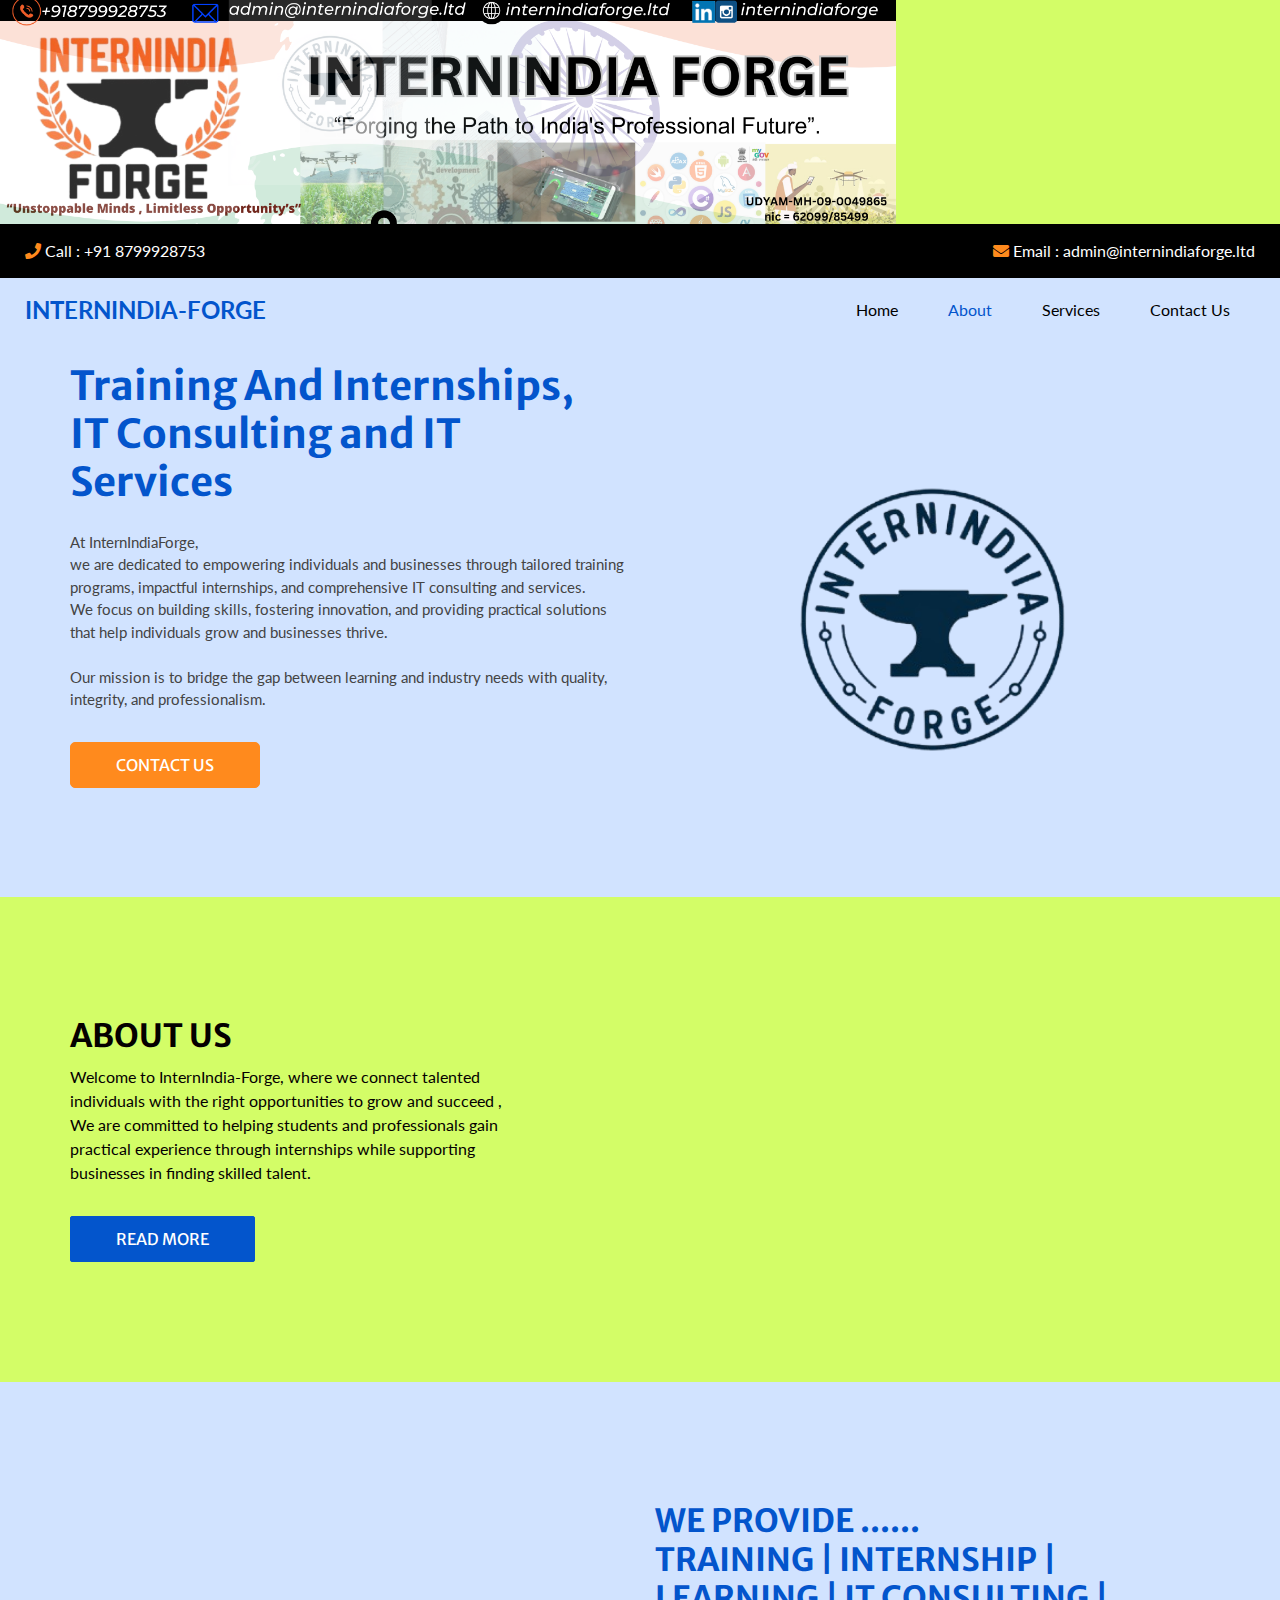
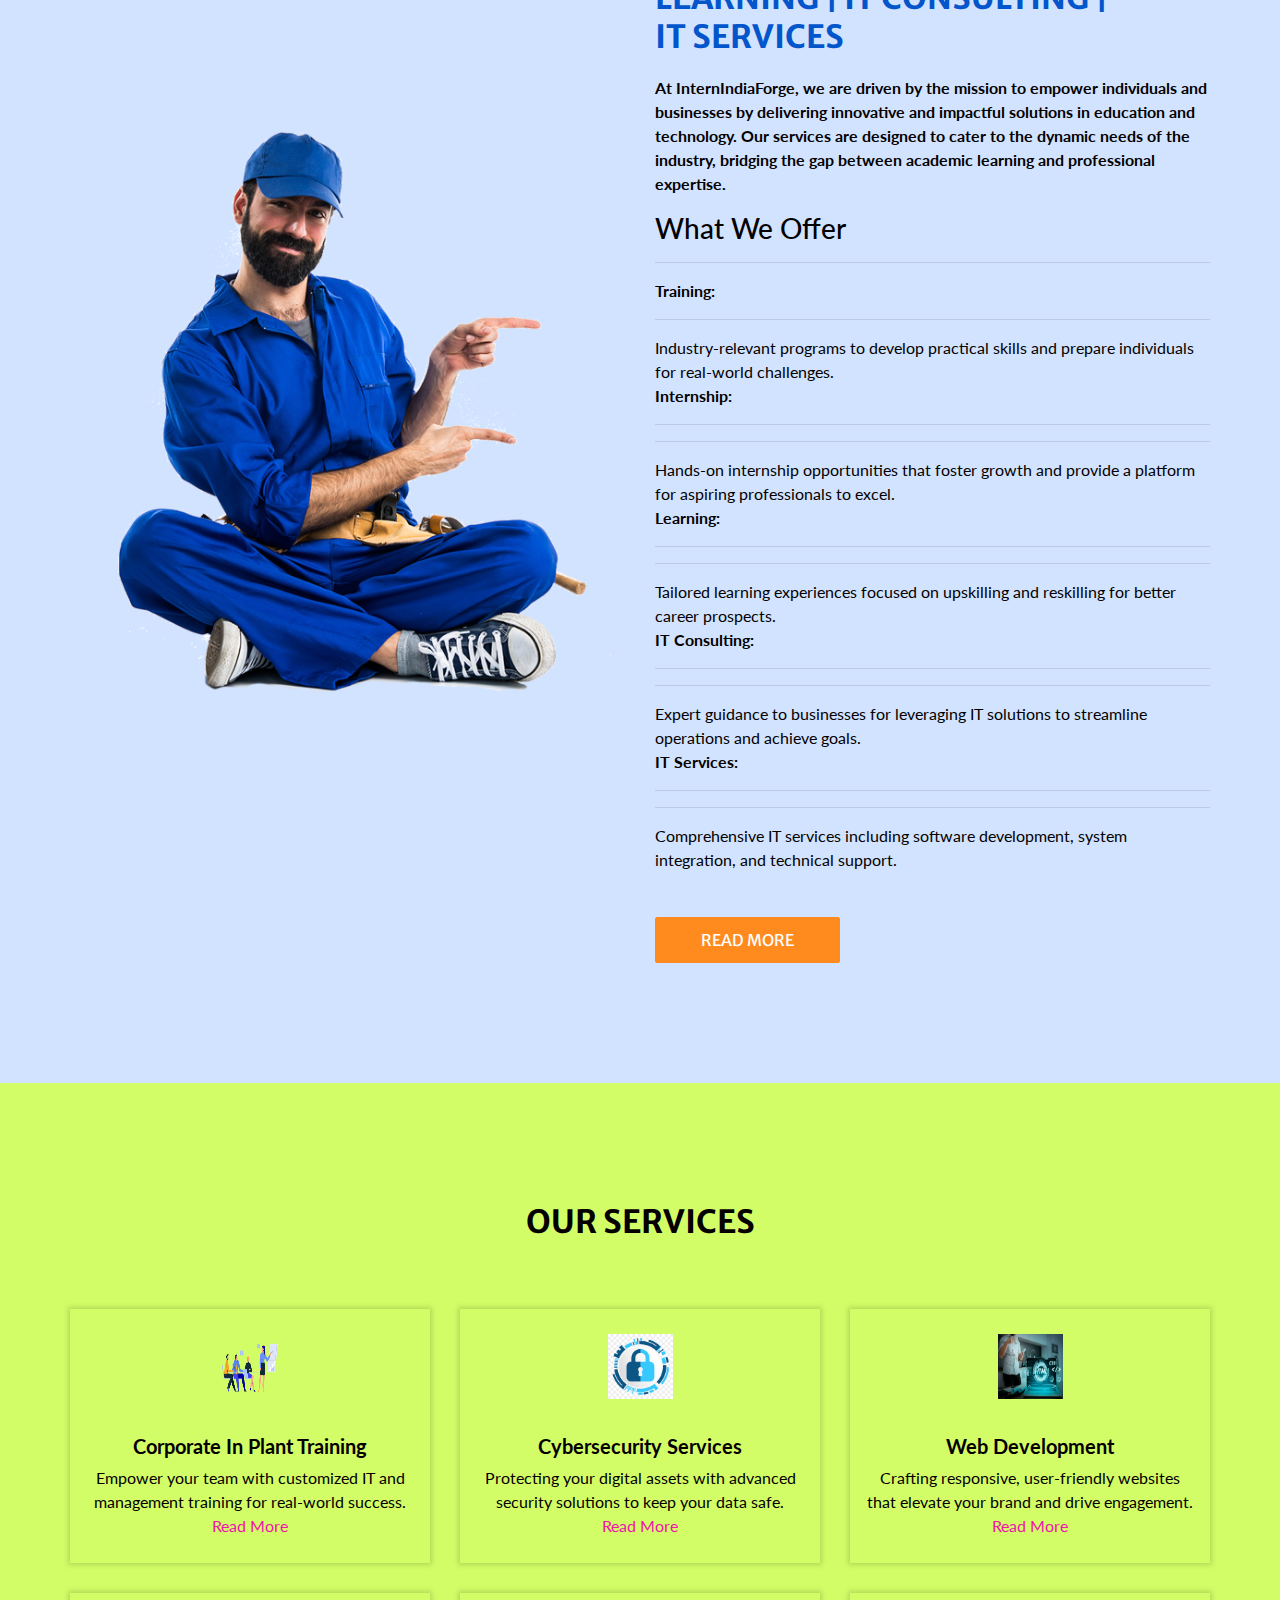
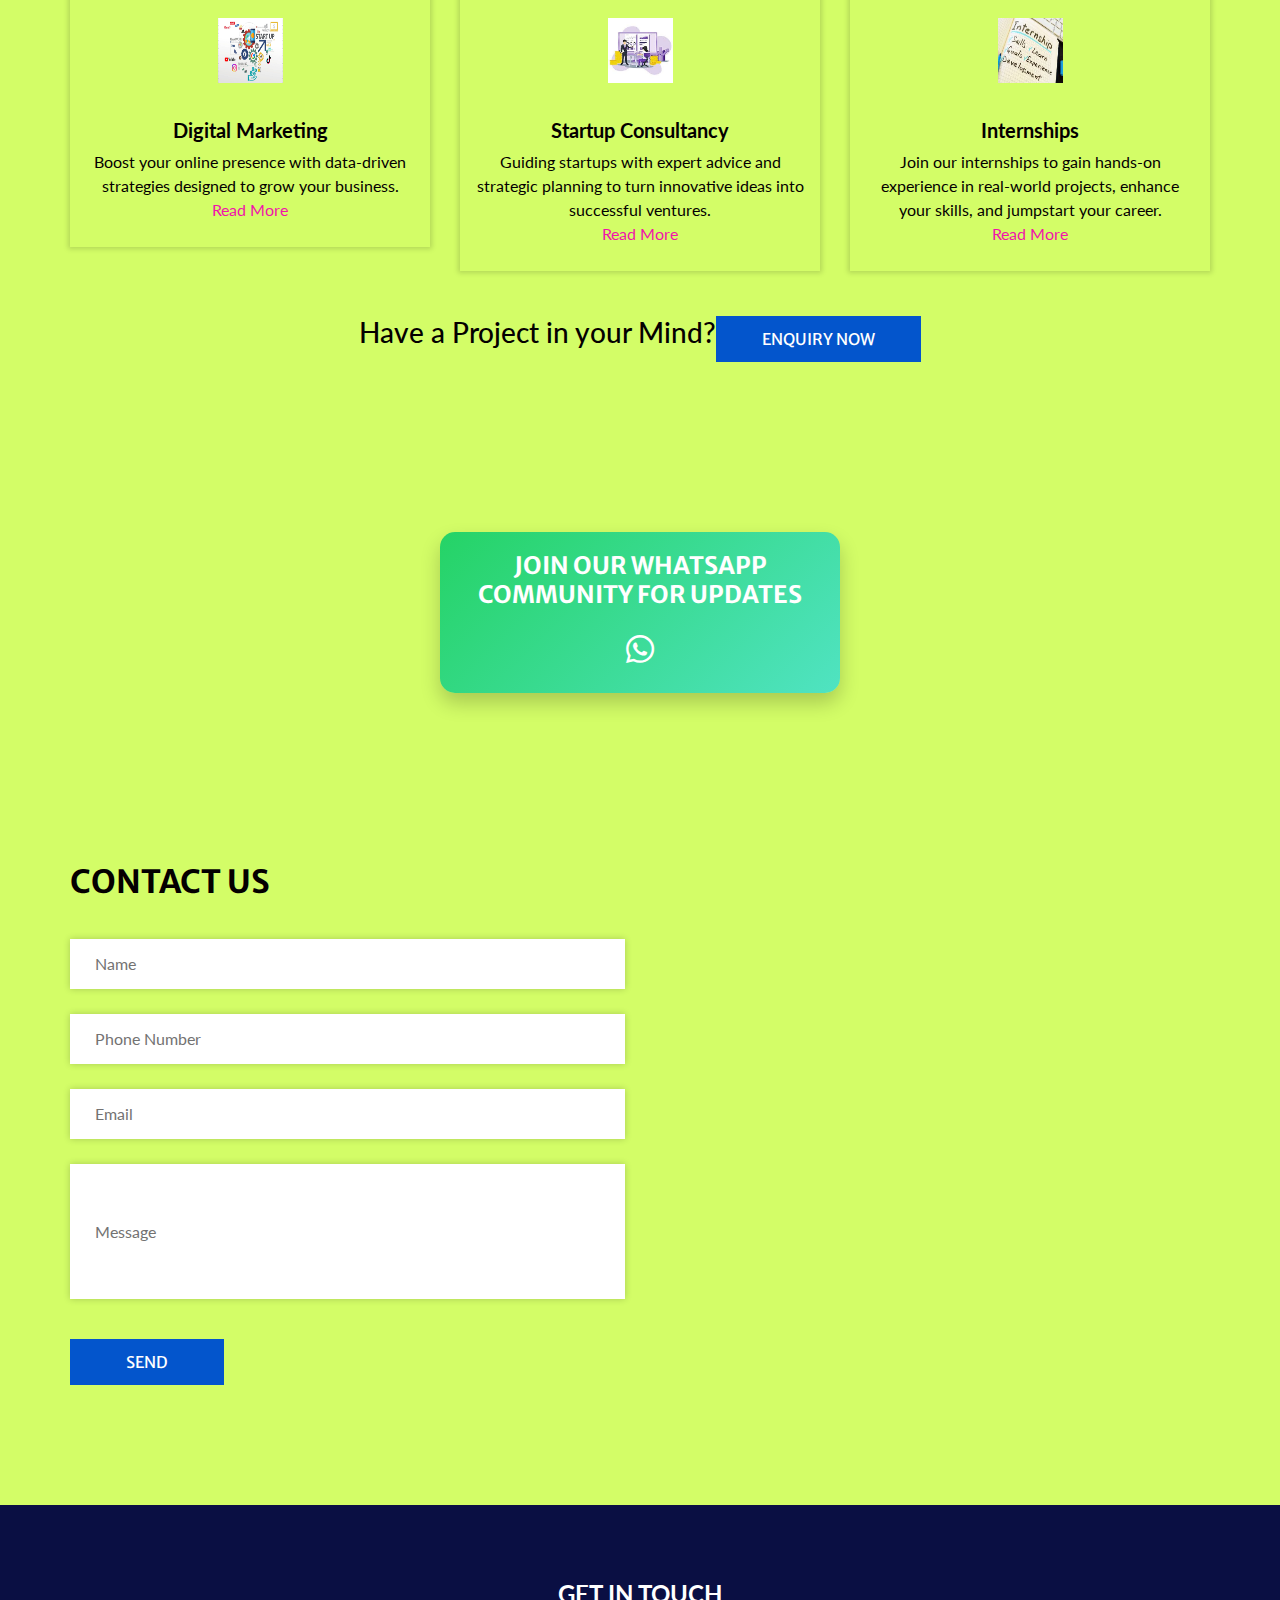
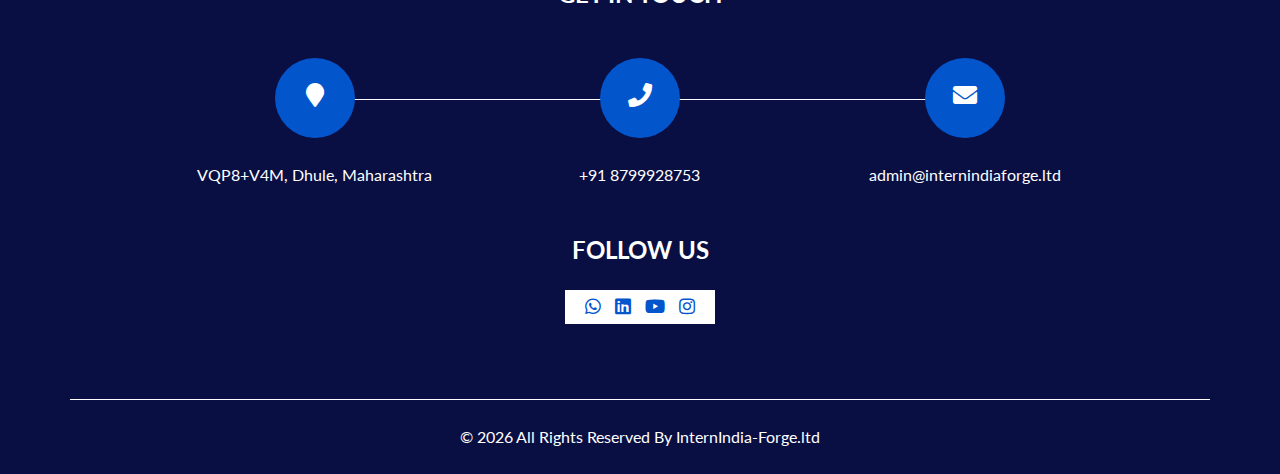
==== index.html @ 21ebb1fc "Update index.html" ====
<!DOCTYPE html>
<html>

<head>
  <!-- Basic -->
  <meta charset="utf-8" />
  <meta http-equiv="X-UA-Compatible" content="IE=edge" />
  <!-- Mobile Metas -->
  <meta name="viewport" content="width=device-width, initial-scale=1, shrink-to-fit=no" />
  <!-- Site Metas -->
  <meta name="keywords" content="" />
  <meta name="description" content="" />
  <meta name="author" content="" />

  <title>InternIndia-Forge</title>
  <link rel="stylesheet" href="https://cdnjs.cloudflare.com/ajax/libs/font-awesome/5.15.4/css/all.min.css">
  <link rel="stylesheet" href="https://cdnjs.cloudflare.com/ajax/libs/font-awesome/5.15.4/css/all.min.css">

  <!-- slider stylesheet -->
  <link rel="stylesheet" type="text/css" href="https://cdnjs.cloudflare.com/ajax/libs/OwlCarousel2/2.3.4/assets/owl.carousel.min.css" />
  <!-- bootstrap core css -->
  <link rel="stylesheet" type="text/css" href="bootstrap.css" />
  <!-- font awesome style -->
  <link rel="stylesheet" type="text/css" href="font-awesome.min.css" />
  <!-- Replace with your logo -->
  <link rel="icon" href=" ./favicon.png" type="image/png"> 

  <link rel="icon" href=" ./favicon.jpg" type="image/x-icon">

  <!-- Custom styles for this template -->
  <link href="style.css" rel="stylesheet" />
  <!-- responsive style -->
  <link href="responsive.css" rel="stylesheet" />

</head>

<style>
  .logo {
    max-width: 70%; /* Allow the logo to scale based on container width */
    height: auto;    /* Maintain aspect ratio */
  }
</style>


<img src="flogo.png" alt="InternIndia Forge Logo" class="logo">

<body>
  <div class="hero_area">
       <!-- header section strats -->
       <header class="header_section">
        <div class="header_top">
          <div class="container-fluid">
            <div class="contact_nav">
              <a href="">
                <i class="fas fa-phone" aria-hidden="true"></i>
                <span>
                  Call : +91 8799928753
                </span>
              </a>
              <a href="">
                <i class="fas fa-envelope" aria-hidden="true"></i>
                <span>
                  Email :  admin@internindiaforge.ltd
                </span>
              </a>
            </div>
          </div>
        </div>
        <div class="header_bottom">
          <div class="container-fluid">
            <nav class="navbar navbar-expand-lg custom_nav-container ">
              <a class="navbar-brand" href="index.html">
                <span>
                  InternIndia-Forge
                </span>
              </a>
  
              <button class="navbar-toggler" type="button" data-toggle="collapse" data-target="#navbarSupportedContent" aria-controls="navbarSupportedContent" aria-expanded="false" aria-label="Toggle navigation">
                <span class=""> </span>
              </button>
  
              <div class="collapse navbar-collapse" id="navbarSupportedContent">
                <ul class="navbar-nav ">
                  <li class="nav-item ">
                    <a class="nav-link" href="index.html">Home <span class="sr-only">(current)</span></a>
                  </li>
                  <li class="nav-item active">
                    <a class="nav-link" href="about.html"> About</a>
                  </li>
                  <li class="nav-item">
                    <a class="nav-link" href="service.html">Services</a>
                  </li>
                  <li class="nav-item">
                    <a class="nav-link" href="contact.html">Contact Us</a>
                  </li>
                </ul>
              </div>
            </nav>
          </div>
        </div>
      </header>
      <!-- end header section -->
    <!-- slider section -->
    <section class="slider_section ">
      <div class="container ">
        <div class="row">
          <div class="col-md-6 ">
            <div class="detail-box">
              <h1>
                Training And Internships,<br> IT Consulting and IT Services
              </h1>
              <p>
At InternIndiaForge,<br> we are dedicated to empowering individuals and businesses through tailored training programs, impactful internships, and comprehensive IT consulting and services.<br> We focus on building skills, fostering innovation, and providing practical solutions that help individuals grow and businesses thrive.<br><br> Our mission is to bridge the gap between learning and industry needs with quality, integrity, and professionalism.
              </p>
              <a href="">
                Contact Us
              </a>
            </div>
          </div>
          <div class="col-md-6">
            <div class="img-box">
              <img src="slider-img.png" alt="">
            </div>
          </div>
        </div>
      </div>
    </section>
    <!-- end slider section -->
  </div>


  <!-- about section -->

  <section class="about_section layout_padding">
    <div class="container">
      <div class="row">
        <div class="col-lg-5 col-md-6">
          <div class="detail-box">
            <h2>
              About us
            </h2>
            <p>
              Welcome to InternIndia-Forge, where we connect talented individuals with the right opportunities to grow and succeed , We are committed to helping students and professionals gain practical experience through internships while supporting businesses in finding skilled talent.

            </p>
            <a href="">
              Read More
            </a>
          </div>
        </div>
        <div class="col-lg-7 col-md-6">
          <div class="img-box">
            <img src=" ./about-img.jpg" alt="">
          </div>
        </div>
      </div>
    </div>
  </section>

  <!-- end about section -->


  <!-- professional section -->

  <section class="professional_section layout_padding">
    <div class="container">
      <div class="row">
        <div class="col-md-6">
          <div class="img-box">
            <img src=" ./professional-img.png" alt="">
          </div>
        </div>
        <div class="col-md-6 ">
          <div class="detail-box">
            <h2>
              We Provide ......<br>
              Training | Internship |<br> Learning | IT Consulting |<br> IT Services

            </h2>
            <p>
              <strong>At InternIndiaForge, we are driven by the mission to empower individuals and businesses by delivering innovative and impactful solutions in education and technology. Our services are designed to cater to the dynamic needs of the industry, bridging the gap between academic learning and professional expertise.</strong>

              <h3>What We Offer</h3><hr>
 <strong>Training:<br><hr></strong>
Industry-relevant programs to develop practical skills and prepare individuals for real-world challenges.

<strong><br>Internship:<br><hr></strong>
<hr>Hands-on internship opportunities that foster growth and provide a platform for aspiring professionals to excel.

<strong><br>Learning:<br><hr></strong>
<hr>Tailored learning experiences focused on upskilling and reskilling for better career prospects.

<strong><br>IT Consulting:<br><hr></strong>
<hr>Expert guidance to businesses for leveraging IT solutions to streamline operations and achieve goals.

<strong><br>IT Services:<br><hr></strong>
<hr>Comprehensive IT services including software development, system integration, and technical support.
            </p>
            <a href="">
              Read More
            </a>
          </div>
        </div>
      </div>
    </div>
  </section>

  <!-- end professional section -->

















  <!-- service section -->
  <section class="service_section layout_padding">
    <div class="container">
      <div class="heading_container heading_center">
        <h2> Our Services </h2>
      </div>
      <div class="row">
        <div class="col-sm-6 col-md-4 mx-auto">
          <div class="box">
            <div class="img-box" style="text-align: center; margin-bottom: 20px;">
              <img src=" ./corporate_training.png" alt="Corporate Training" style="width: 150px; height: 150px;" />
            </div>
            <div class="detail-box">
              <h5> Corporate In Plant Training </h5>
              <p>
                Empower your team with customized IT and management training for real-world success.
              </p>
              <a href="intern.html">
                Read More
              </a>
            </div>
          </div>
        </div>
        <div class="col-sm-6 col-md-4 mx-auto">
          <div class="box">
            <div class="img-box" style="text-align: center; margin-bottom: 20px;">
              <img src=" ./cybersecurity.png" alt="Cybersecurity Services" style="width: 150px; height: 150px;" />
            </div>
            <div class="detail-box">
              <h5> Cybersecurity Services </h5>
              <p>
                Protecting your digital assets with advanced security solutions to keep your data safe.
              </p>
              <a href="comingsoon.html">
                Read More
              </a>
            </div>
          </div>
        </div>
        <div class="col-sm-6 col-md-4 mx-auto">
          <div class="box">
            <div class="img-box" style="text-align: center; margin-bottom: 20px;">
              <img src=" ./web_development.png" alt="Web Development" style="width: 150px; height: 150px;" />
            </div>
            <div class="detail-box">
              <h5> Web Development </h5>
              <p>
                Crafting responsive, user-friendly websites that elevate your brand and drive engagement.
              </p>
              <a href="comingsoon.html">
                Read More
              </a>
            </div>
          </div>
        </div>
        <div class="col-sm-6 col-md-4 mx-auto">
          <div class="box">
            <div class="img-box" style="text-align: center; margin-bottom: 20px;">
              <img src=" ./digital_marketing.png" alt="Digital Marketing" style="width: 150px; height: 150px;" />
            </div>
            <div class="detail-box">
              <h5> Digital Marketing </h5>
              <p>
                Boost your online presence with data-driven strategies designed to grow your business.
              </p>
              <a href="comingsoon.html">
                Read More
              </a>
            </div>
          </div>
        </div>
        <div class="col-sm-6 col-md-4 mx-auto">
          <div class="box">
            <div class="img-box" style="text-align: center; margin-bottom: 20px;">
              <img src=" ./startup_consultancy.png" alt="Startup Consultancy" style="width: 150px; height: 150px;" />
            </div>
            <div class="detail-box">
              <h5> Startup Consultancy </h5>
              <p>
                Guiding startups with expert advice and strategic planning to turn innovative ideas into successful ventures.
              </p>
              <a href="comingsoon.html">
                Read More
              </a>
            </div>
          </div>
        </div>
        <div class="col-sm-6 col-md-4 mx-auto">
          <div class="box">
            <div class="img-box" style="text-align: center; margin-bottom: 20px;">
              <img src=" ./internships.png" alt="Internships" style="width: 150px; height: 150px;" />
            </div>
            <div class="detail-box">
              <h5> Internships </h5>
              <p>
                Join our internships to gain hands-on experience in real-world projects, enhance your skills, and jumpstart your career.
              </p>
              <a href="intern.html">
                Read More
              </a>
            </div>
          </div>
        </div>
      </div>
      <div class="btn-box">
        <h3>Have a Project in your Mind?</h3>
        <a href="comingsoon.html">
          Enquiry Now
        </a>
      </div>
    </div>
  </section>
   <!-- service section ended section -->

  <!-- end service section -->



  
<!-- Card of social media-->
<div class="invitation-card" onclick="openSocialMedia()">
  <h2>Join Our WhatsApp Community for Updates</h2>
  <div class="icon-box">
    <a href="https://chat.whatsapp.com/C1Ke0ecTBGuGyPMEVqVf0K" target="_blank">
      <i class="fab fa-whatsapp"></i>
    </a>
  </div>
</div>

<!-- FontAwesome Icons -->
<link
  href="https://cdnjs.cloudflare.com/ajax/libs/font-awesome/5.15.4/css/all.min.css"
  rel="stylesheet"
/>

<!-- Bootstrap JS Bundle -->
<script src="https://cdn.jsdelivr.net/npm/bootstrap@5.3.0-alpha3/dist/js/bootstrap.bundle.min.js"></script>

<script>
  function openSocialMedia() {
    window.open('https://chat.whatsapp.com/C1Ke0ecTBGuGyPMEVqVf0K', '_blank');
  }
</script>



<!-- Card of social media ended--> 
  <!-- client section 

  <section class="client_section ">
    <div class="container">
      <div class="heading_container heading_center">
        <h2>
          What Our Clients Say
        </h2>
      </div>
      <div class="carousel-wrap layout_padding2-top ">
        <div class="owl-carousel">
          <div class="item">
            <div class="box">
              <div class="client_id">
                <div class="img-box">
                  <img src=" ./client-1.jpg" alt="">
                </div>
                <div class="client_detail">
                  <div class="client_info">
                    <h6>
                      Jorch morik
                    </h6>
                    <i class="fa fa-star" aria-hidden="true"></i>
                    <i class="fa fa-star" aria-hidden="true"></i>
                    <i class="fa fa-star" aria-hidden="true"></i>
                    <i class="fa fa-star" aria-hidden="true"></i>
                    <i class="fa fa-star" aria-hidden="true"></i>
                  </div>
                  <i class="fa fa-quote-left" aria-hidden="true"></i>
                </div>
              </div>
              <div class="client_text">
                <p>
                  chunks as necessary, making this the first true generator on the Internet. It uses a dictionary of over 200 Latin words, combined with a handful of model sentence structures, to generate Lorem Ipsum
                </p>
              </div>
            </div>
          </div>
          <div class="item">
            <div class="box">
              <div class="client_id">
                <div class="img-box">
                  <img src=" ./client-2.jpg" alt="">
                </div>
                <div class="client_detail">
                  <div class="client_info">
                    <h6>
                      Jorch morik
                    </h6>
                    <i class="fa fa-star" aria-hidden="true"></i>
                    <i class="fa fa-star" aria-hidden="true"></i>
                    <i class="fa fa-star" aria-hidden="true"></i>
                    <i class="fa fa-star" aria-hidden="true"></i>
                    <i class="fa fa-star" aria-hidden="true"></i>
                  </div>
                  <i class="fa fa-quote-left" aria-hidden="true"></i>
                </div>
              </div>
              <div class="client_text">
                <p>
                  chunks as necessary, making this the first true generator on the Internet. It uses a dictionary of over 200 Latin words, combined with a handful of model sentence structures, to generate Lorem Ipsum
                </p>
              </div>
            </div>
          </div>
          <div class="item">
            <div class="box">
              <div class="client_id">
                <div class="img-box">
                  <img src=" ./client-1.jpg" alt="">
                </div>
                <div class="client_detail">
                  <div class="client_info">
                    <h6>
                      Jorch morik
                    </h6>
                    <i class="fa fa-star" aria-hidden="true"></i>
                    <i class="fa fa-star" aria-hidden="true"></i>
                    <i class="fa fa-star" aria-hidden="true"></i>
                    <i class="fa fa-star" aria-hidden="true"></i>
                    <i class="fa fa-star" aria-hidden="true"></i>
                  </div>
                  <i class="fa fa-quote-left" aria-hidden="true"></i>
                </div>
              </div>
              <div class="client_text">
                <p>
                  chunks as necessary, making this the first true generator on the Internet. It uses a dictionary of over 200 Latin words, combined with a handful of model sentence structures, to generate Lorem Ipsum
                </p>
              </div>
            </div>
          </div>
          <div class="item">
            <div class="box">
              <div class="client_id">
                <div class="img-box">
                  <img src=" ./client-2.jpg" alt="">
                </div>
                <div class="client_detail">
                  <div class="client_info">
                    <h6>
                      Jorch morik
                    </h6>
                    <i class="fa fa-star" aria-hidden="true"></i>
                    <i class="fa fa-star" aria-hidden="true"></i>
                    <i class="fa fa-star" aria-hidden="true"></i>
                    <i class="fa fa-star" aria-hidden="true"></i>
                    <i class="fa fa-star" aria-hidden="true"></i>
                  </div>
                  <i class="fa fa-quote-left" aria-hidden="true"></i>
                </div>
              </div>
              <div class="client_text">
                <p>
                  chunks as necessary, making this the first true generator on the Internet. It uses a dictionary of over 200 Latin words, combined with a handful of model sentence structures, to generate Lorem Ipsum
                </p>
              </div>
            </div>
          </div>
        </div>
      </div>
    </div>
  </section>

   end client section -->

  <!-- contact section -->

  <section class="contact_section layout_padding">
    <div class="container">
      <div class="heading_container">
        <h2>
          Contact Us
        </h2>
      </div>
      <div class="row">
        <div class="col-md-6">
          <form action="">
            <div>
              <input type="text" placeholder="Name" />
            </div>
            <div>
              <input type="text" placeholder="Phone Number" />
            </div>
            <div>
              <input type="email" placeholder="Email" />
            </div>
            <div>
              <input type="text" class="message-box" placeholder="Message" />
            </div>
            <div class="d-flex ">
              <button>
                SEND
              </button>
            </div>
          </form>
        </div>
        <div class="col-md-6">
          <div class="map_container">
            <div class="map">
              <div id="googleMap" style="width:100%;height:100%;"></div>
            </div>
          </div>
        </div>
      </div>
    </div>
  </section>

  <!-- end contact section -->




 <!-- info section -->
 <section class="info_section ">
  <div class="container">
    <h4>
      Get In Touch
    </h4>
    <div class="row">
      <div class="col-lg-10 mx-auto">
        <div class="info_items">
          <div class="row">
            <div class="col-md-4">
              <a href="">
                <div class="item ">
                  <div class="img-box ">
                    <i class="fas fa-map-marker" aria-hidden="true"></i>
                  </div>
                  <p>
                    VQP8+V4M, Dhule, Maharashtra
                  </p>
                </div>
              </a>
            </div>
            <div class="col-md-4">
              <a href="">
                <div class="item ">
                  <div class="img-box ">
                    <i class="fas fa-phone" aria-hidden="true"></i>
                  </div>
                  <p>
                    +91 8799928753
                  </p>
                </div>
              </a>
            </div>
            <div class="col-md-4">
              <a href="">
                <div class="item ">
                  <div class="img-box">
                    <i class="fas fa-envelope" aria-hidden="true"></i>
                  </div>
                  <p>
                    admin@internindiaforge.ltd
                  </p>
                </div>
              </a>
            </div>
          </div>
        </div>
      </div>
    </div>
  </div>
  <div class="social-box">
    <h4>
      Follow Us
    </h4>
    <div class="box">
      <a href=" https://chat.whatsapp.com/C1Ke0ecTBGuGyPMEVqVf0K ">
        <i class="fab fa-whatsapp" aria-hidden="false"></i>
      </a>
      <a href="https://www.linkedin.com/company/106078649/">
        <i class="fab fa-linkedin" aria-hidden="true"></i>
      </a>
      <a href="www.youtube.com/@InternIndiaForge">
        <i class="fab fa-youtube" aria-hidden="true"></i>
      </a>
      <a href="https://www.instagram.com/internindiaforge/">
        <i class="fab fa-instagram" aria-hidden="true"></i>
      </a>
    </div>
  </div>
</section>



<!-- end info_section -->

<!-- footer section -->
<footer class="footer_section">
  <div class="container">
    <p>
      &copy; <span id="displayDateYear"></span> All Rights Reserved By
      <a href="https://html.design/">InternIndia-Forge.ltd</a>
    </p>
  </div>
</footer>
<!-- footer section -->

<script src="jquery-3.4.1.min.js"></script>
<script src="bootstrap.js"></script>
<script src="https://cdnjs.cloudflare.com/ajax/libs/OwlCarousel2/2.3.4/owl.carousel.min.js">
</script>
<script src="custom.js"></script>
<!-- Google Map -->
<script src="https://maps.googleapis.com/maps/api/js?key=AIzaSyCh39n5U-4IoWpsVGUHWdqB6puEkhRLdmI&callback=myMap"></script>
<!-- End Google Map -->


</body>

</html>
---- style.css ----
@import url("https://fonts.googleapis.com/css2?family=Lato:wght@400;700&family=Merriweather+Sans:wght@400;700&display=swap");
body {
  font-family: 'Lato', sans-serif;
  color: #040000;
}

.layout_padding {
  padding-top: 120px;
  padding-bottom: 120px;
}

.layout_padding2 {
  padding: 45px 0;
}

.layout_padding2-top {
  padding-top: 45px;
}

.layout_padding2-bottom {
  padding-bottom: 45px;
}

.layout_padding-top {
  padding-top: 120px;
}

.layout_padding-bottom {
  padding-bottom: 120px;
}

.heading_container {
  display: -webkit-box;
  display: -ms-flexbox;
  display: flex;
  -webkit-box-orient: vertical;
  -webkit-box-direction: normal;
      -ms-flex-direction: column;
          flex-direction: column;
  -webkit-box-align: start;
      -ms-flex-align: start;
          align-items: flex-start;
}

.heading_container h2 {
  font-weight: bold;
  display: -webkit-box;
  display: -ms-flexbox;
  display: flex;
  -webkit-box-align: center;
      -ms-flex-align: center;
          align-items: center;
  text-transform: uppercase;
  font-family: 'Merriweather Sans', sans-serif;
}

.heading_container p {
  margin-bottom: 0;
}

.heading_container.heading_center {
  -webkit-box-align: center;
      -ms-flex-align: center;
          align-items: center;
  text-align: center;
}

h1,
h2 {
  font-family: 'Merriweather Sans', sans-serif;
}

a,
a:hover,
a:focus {
  text-decoration: none;
}

/*header section*/
.hero_area {
  position: relative;
  background-color: #d1e3ff;
}

.header_section .container-fluid {
  padding-right: 25px;
  padding-left: 25px;
}

.header_section .header_top {
  padding: 15px 0;
  background-color: #000000;
}

.header_section .header_top .contact_nav {
  display: -webkit-box;
  display: -ms-flexbox;
  display: flex;
  -webkit-box-pack: justify;
      -ms-flex-pack: justify;
          justify-content: space-between;
}

.header_section .header_top .contact_nav a {
  color: #ffffff;
}

.header_section .header_top .contact_nav a i {
  color: #ff8a1d;
}

.header_section .header_bottom {
  padding: 10px 0;
}

.navbar-brand {
  padding: 0;
  margin: 0;
  color: #000000;
  font-weight: bold;
  font-size: 24px;
  font-weight: bold;
}

.navbar-brand span {
  color: #0355cc;
  text-transform: uppercase;
}

.custom_nav-container {
  padding: 0;
}

.custom_nav-container .navbar-nav {
  margin-left: auto;
}

.custom_nav-container .navbar-nav .nav-item .nav-link {
  padding: 10px 25px;
  color: #000000;
  text-align: center;
}

.custom_nav-container .navbar-nav .nav-item:hover .nav-link, .custom_nav-container .navbar-nav .nav-item.active .nav-link {
  color: #0355cc;
}

.custom_nav-container .form-inline .nav_search-btn {
  width: 35px;
  height: 35px;
  padding: 0;
  border: none;
  color: #000000;
}

.custom_nav-container .form-inline .nav_search-btn:hover {
  color: #0355cc;
}

.custom_nav-container .navbar-toggler {
  outline: none;
}

.custom_nav-container .navbar-toggler {
  padding: 0;
  width: 37px;
  height: 42px;
  -webkit-transition: all .3s;
  transition: all .3s;
}

.custom_nav-container .navbar-toggler span {
  display: block;
  width: 35px;
  height: 4px;
  background-color: #000000;
  margin: 7px 0;
  -webkit-transition: all 0.3s;
  transition: all 0.3s;
  position: relative;
  border-radius: 5px;
  -webkit-transition: all .3s;
  transition: all .3s;
}

.custom_nav-container .navbar-toggler span::before, .custom_nav-container .navbar-toggler span::after {
  content: "";
  position: absolute;
  left: 0;
  height: 100%;
  width: 100%;
  background-color: #000000;
  top: -10px;
  border-radius: 5px;
  -webkit-transition: all .3s;
  transition: all .3s;
}

.custom_nav-container .navbar-toggler span::after {
  top: 10px;
}

.custom_nav-container .navbar-toggler[aria-expanded="true"] {
  -webkit-transform: rotate(360deg);
          transform: rotate(360deg);
}

.custom_nav-container .navbar-toggler[aria-expanded="true"] span {
  -webkit-transform: rotate(45deg);
          transform: rotate(45deg);
}

.custom_nav-container .navbar-toggler[aria-expanded="true"] span::before, .custom_nav-container .navbar-toggler[aria-expanded="true"] span::after {
  -webkit-transform: rotate(90deg);
          transform: rotate(90deg);
  top: 0;
}

.custom_nav-container .navbar-toggler[aria-expanded="true"] .s-1 {
  -webkit-transform: rotate(45deg);
          transform: rotate(45deg);
  margin: 0;
  margin-bottom: -4px;
}

.custom_nav-container .navbar-toggler[aria-expanded="true"] .s-2 {
  display: none;
}

.custom_nav-container .navbar-toggler[aria-expanded="true"] .s-3 {
  -webkit-transform: rotate(-45deg);
          transform: rotate(-45deg);
  margin: 0;
  margin-top: -4px;
}

.custom_nav-container .navbar-toggler[aria-expanded="false"] .s-1,
.custom_nav-container .navbar-toggler[aria-expanded="false"] .s-2,
.custom_nav-container .navbar-toggler[aria-expanded="false"] .s-3 {
  -webkit-transform: none;
          transform: none;
}

.quote_btn-container {
  display: -webkit-box;
  display: -ms-flexbox;
  display: flex;
  -webkit-box-align: center;
      -ms-flex-align: center;
          align-items: center;
}

.quote_btn-container a {
  color: #ffffff;
  margin-right: 25px;
  text-transform: uppercase;
}

.quote_btn-container a span {
  margin-left: 5px;
}

.quote_btn-container a:hover {
  color: #ff8a1d;
}

/*end header section*/
/* slider section */
.slider_section {
  -webkit-box-flex: 1;
      -ms-flex: 1;
          flex: 1;
  display: -webkit-box;
  display: -ms-flexbox;
  display: flex;
  -webkit-box-align: center;
      -ms-flex-align: center;
          align-items: center;
  background-size: cover;
  background-position: bottom;
}

.slider_section .row {
  -webkit-box-align: center;
      -ms-flex-align: center;
          align-items: center;
}

.slider_section #customCarousel1 {
  width: 100%;
  position: unset;
}

.slider_section .detail-box {
  padding-bottom: 90px;
}

.slider_section .detail-box h1 {
  font-weight: bold;
  margin-bottom: 25px;
  color: #0355cc;
}

.slider_section .detail-box p {
  color: #444;
  font-size: 15px;
}

.slider_section .detail-box a {
  display: inline-block;
  font-family: 'Merriweather Sans', sans-serif;
  text-transform: uppercase;
  padding: 10px 45px;
  background-color: #ff8a1d;
  border: 1px solid #ff8a1d;
  border-radius: 5px;
  color: #ffffff;
  margin-top: 15px;
}

.slider_section .detail-box a:hover {
  background-color: transparent;
  color: #ff8a1d;
}

.slider_section .img-box img {
  width: 100%;
}

.feature_section {
  -webkit-transform: translateY(-50%);
          transform: translateY(-50%);
}

.feature_section .feature_container {
  display: -webkit-box;
  display: -ms-flexbox;
  display: flex;
}

.feature_section .feature_container .box {
  -webkit-box-flex: 1;
      -ms-flex: 1;
          flex: 1;
  display: -webkit-box;
  display: -ms-flexbox;
  display: flex;
  -webkit-box-orient: vertical;
  -webkit-box-direction: normal;
      -ms-flex-direction: column;
          flex-direction: column;
  -webkit-box-align: center;
      -ms-flex-align: center;
          align-items: center;
  text-align: center;
  margin: 0 10px;
  padding: 45px 15px;
  background-color: #ffffff;
  color: #555089;
  -webkit-transition: all 0.3s;
  transition: all 0.3s;
  -webkit-box-shadow: 0 0 15px 0 rgba(0, 0, 0, 0.2);
          box-shadow: 0 0 15px 0 rgba(0, 0, 0, 0.2);
}

.feature_section .feature_container .box .img-box {
  width: 90px;
  height: 90px;
}

.feature_section .feature_container .box .img-box svg {
  width: 100%;
  height: auto;
  max-height: 100%;
  fill: #726dae;
  -webkit-transition: all 0.3s;
  transition: all 0.3s;
}

.feature_section .feature_container .box .img-box svg path {
  fill: #726dae;
}

.feature_section .feature_container .box .name {
  margin-top: 20px;
  text-transform: uppercase;
  font-family: 'Merriweather Sans', sans-serif;
  margin-bottom: 0;
}

.feature_section .feature_container .box:hover, .feature_section .feature_container .box.active {
  background-color: #ff8a1d;
  color: #ffffff;
}

.feature_section .feature_container .box:hover .img-box svg, .feature_section .feature_container .box.active .img-box svg {
  fill: #ffffff;
}

.feature_section .feature_container .box:hover .img-box svg path, .feature_section .feature_container .box.active .img-box svg path {
  fill: #ffffff;
}

.about_section .row {
  -webkit-box-align: center;
      -ms-flex-align: center;
          align-items: center;
}

.about_section .detail-box h2 {
  text-transform: uppercase;
  font-weight: bold;
}

.about_section .detail-box p {
  margin-top: 10px;
}

.about_section .detail-box a {
  margin-top: 15px;
  display: inline-block;
  font-family: 'Merriweather Sans', sans-serif;
  text-transform: uppercase;
  padding: 10px 45px;
  background-color: #0355cc;
  border: 1px solid #0355cc;
  border-radius: 2px;
  color: #ffffff;
}

.about_section .detail-box a:hover {
  background-color: transparent;
  color: #0355cc;
}

.about_section .img-box img {
  width: 100%;
}

.professional_section {
  background-color: #d1e3ff;
}

.professional_section .row {
  -webkit-box-align: center;
      -ms-flex-align: center;
          align-items: center;
}

.professional_section .img-box img {
  width: 100%;
}

.professional_section .detail-box h2 {
  text-transform: uppercase;
  font-weight: bold;
  color: #0355cc;
}

.professional_section .detail-box p {
  margin-top: 20px;
}

.professional_section .detail-box a {
  margin-top: 25px;
  display: inline-block;
  font-family: 'Merriweather Sans', sans-serif;
  text-transform: uppercase;
  padding: 10px 45px;
  background-color: #ff8a1d;
  border: 1px solid #ff8a1d;
  border-radius: 2px;
  color: #ffffff;
}

.professional_section .detail-box a:hover {
  background-color: transparent;
  color: #ff8a1d;
}

.service_section {
  position: relative;
}

.service_section .box {
  margin-top: 30px;
  text-align: center;
  -webkit-box-shadow: 0 0 5px 2px rgba(0, 0, 0, 0.15);
          box-shadow: 0 0 5px 2px rgba(0, 0, 0, 0.15);
  padding: 25px 15px;
  -webkit-transition: all .3s;
  transition: all .3s;
  display: -webkit-box;
  display: -ms-flexbox;
  display: flex;
  -webkit-box-orient: vertical;
  -webkit-box-direction: normal;
      -ms-flex-direction: column;
          flex-direction: column;
  -webkit-box-align: center;
      -ms-flex-align: center;
          align-items: center;
}

.service_section .box .img-box {
  width: 65px;
  height: 65px;
  display: -webkit-box;
  display: -ms-flexbox;
  display: flex;
  -webkit-box-pack: center;
      -ms-flex-pack: center;
          justify-content: center;
  -webkit-box-align: center;
      -ms-flex-align: center;
          align-items: center;
}

.service_section .box .img-box img {
  max-height: 100%;
  max-width: 100%;
  -webkit-transition: all .3s;
  transition: all .3s;
}

.service_section .box .detail-box {
  margin-top: 15px;
}

.service_section .box .detail-box h5 {
  font-weight: bold;
}

.service_section .box .detail-box p {
  margin: 0;
}

.service_section .box:hover {
  background-color: #ff8a1d;
  color: #ffffff;
}

.service_section .box:hover .img-box img {
  -webkit-filter: brightness(0) invert(1);
          filter: brightness(0) invert(1);
}

.service_section .btn-box {
  display: -webkit-box;
  display: -ms-flexbox;
  display: flex;
  -webkit-box-pack: center;
      -ms-flex-pack: center;
          justify-content: center;
  margin-top: 45px;
}

.service_section .btn-box a {
  display: inline-block;
  font-family: 'Merriweather Sans', sans-serif;
  text-transform: uppercase;
  padding: 10px 45px;
  background-color: #0355cc;
  border: 1px solid #0355cc;
  border-radius: 0;
  color: #ffffff;
}

.service_section .btn-box a:hover {
  background-color: transparent;
  color: #0355cc;
}

.client_section .heading_container {
  -webkit-box-align: center;
      -ms-flex-align: center;
          align-items: center;
  text-align: center;
}

.client_section .box {
  margin: 15px;
  -webkit-box-shadow: 0 0 10px 0 rgba(0, 0, 0, 0.2);
          box-shadow: 0 0 10px 0 rgba(0, 0, 0, 0.2);
  padding: 25px;
}

.client_section .box .client_id {
  display: -webkit-box;
  display: -ms-flexbox;
  display: flex;
}

.client_section .box .client_id .img-box {
  width: 125px;
  min-width: 125px;
  margin-right: 15px;
}

.client_section .box .client_id .img-box img {
  width: 100%;
  border-radius: 100%;
}

.client_section .box .client_id .client_detail {
  display: -webkit-box;
  display: -ms-flexbox;
  display: flex;
  -webkit-box-align: center;
      -ms-flex-align: center;
          align-items: center;
  -webkit-box-pack: justify;
      -ms-flex-pack: justify;
          justify-content: space-between;
  -webkit-box-flex: 1;
      -ms-flex: 1;
          flex: 1;
  padding-right: 25px;
}

.client_section .box .client_id .client_detail .client_info h6 {
  margin-bottom: 0;
}

.client_section .box .client_id .client_detail .client_info i {
  color: #fbaf5d;
}

.client_section .box .client_text {
  margin-top: 20px;
}

.client_section .owl-carousel .owl-nav {
  display: -webkit-box;
  display: -ms-flexbox;
  display: flex;
  -webkit-box-pack: center;
      -ms-flex-pack: center;
          justify-content: center;
  margin-top: 20px;
}

.client_section .owl-carousel .owl-nav button {
  width: 50px;
  height: 50px;
  background-color: #0355cc;
  outline: none;
  margin: 0 20px;
  color: #ffffff;
}

.heading_container {
  margin-bottom: 30px;
}

.contact_section input {
  width: 100%;
  border: none;
  height: 50px;
  margin-bottom: 25px;
  padding-left: 25px;
  background-color: #ffffff;
  outline: none;
  color: #ffffff;
  -webkit-box-shadow: 0 0 7px 0 rgba(0, 0, 0, 0.2);
          box-shadow: 0 0 7px 0 rgba(0, 0, 0, 0.2);
}

.contact_section input::-webkit-input-placeholder {
  color: #737272;
}

.contact_section input:-ms-input-placeholder {
  color: #737272;
}

.contact_section input::-ms-input-placeholder {
  color: #737272;
}

.contact_section input::placeholder {
  color: #737272;
}

.contact_section input.message-box {
  height: 135px;
}

.contact_section button {
  border: none;
  display: inline-block;
  font-family: 'Merriweather Sans', sans-serif;
  text-transform: uppercase;
  padding: 10px 55px;
  background-color: #0355cc;
  border: 1px solid #0355cc;
  border-radius: 0;
  color: #ffffff;
  margin-top: 15px;
}

.contact_section button:hover {
  background-color: transparent;
  color: #0355cc;
}

.contact_section .map_container {
  height: 360px;
}

.contact_section .map_container .map {
  height: 100%;
}

.info_section {
  padding: 75px 0;
  background-color: #0a0f43;
  text-align: center;
  color: #fff;
}

.info_section h4 {
  text-transform: uppercase;
  font-weight: bold;
  margin-bottom: 25px;
}

.info_section .social-box {
  display: -webkit-box;
  display: -ms-flexbox;
  display: flex;
  -webkit-box-orient: vertical;
  -webkit-box-direction: normal;
      -ms-flex-direction: column;
          flex-direction: column;
  -webkit-box-align: center;
      -ms-flex-align: center;
          align-items: center;
  margin-top: 25px;
}

.info_section .social-box .box {
  background-color: #ffffff;
  padding: 5px 15px;
}

.info_section a {
  margin: 0 5px;
  color: #0355cc;
}

.info_section a i {
  font-size: 18px;
}

.info_section a:hover {
  color: #ff8a1d;
}

.info_items a {
  position: relative;
}

.info_items .item {
  display: -webkit-box;
  display: -ms-flexbox;
  display: flex;
  -webkit-box-orient: vertical;
  -webkit-box-direction: normal;
      -ms-flex-direction: column;
          flex-direction: column;
  -webkit-box-align: center;
      -ms-flex-align: center;
          align-items: center;
  text-align: center;
}

.info_items .item .img-box {
  width: 80px;
  height: 80px;
  border-radius: 100%;
  background-color: #ffffff;
  background-repeat: no-repeat;
  background-position: center;
  text-align: center;
  line-height: 80px;
  background-color: #0355cc;
  color: #ffffff;
}

.info_items .item .img-box i {
  font-size: 24px;
}

.info_items .item p {
  margin-top: 25px;
  color: #fff;
  margin-bottom: 0;
  background-color: #0a0f43;
}

.info_items .item:hover .img-box {
  background-color: #ff8a1d;
}

.info_items {
  position: relative;
}

.info_items::before {
  content: "";
  position: absolute;
  top: 65px;
  width: 75%;
  height: 1px;
  background-color: #fff;
  left: 50%;
  -webkit-transform: translateX(-50%);
          transform: translateX(-50%);
}

/* footer section*/
.footer_section {
  background-color: #0a0f43;
}

.footer_section p {
  margin: 0;
  padding: 25px 0;
  color: #ffffff;
  text-align: center;
  border-top: 0.8px solid #ffffff;
}

.footer_section a {
  color: inherit;
}

/* end footer section*/
/*# sourceMappingURL=style.css.map */
---- responsive.css ----
@media (max-width: 1300px) {}

@media (max-width: 1120px) {}

@media (max-width: 992px) {
    .hero_area {
        height: auto;
    }

    .header_section .main_nav {
        flex: 1;
    }

    #navbarSupportedContent {
        margin-top: 15px;
    }

    .slider_section {
        padding-top: 45px;
    }

    .feature_section .feature_container .box {
        padding: 30px 15px;
    }

    .feature_section .feature_container .box .img-box {
        width: 75px;
    }


    .feature_section {
        transform: none;
        padding: 90px 0;
    }


}

@media (max-width: 767px) {
    .layout_padding {
        padding-top: 90px;
        padding-bottom: 90px;
    }

    .layout_padding-top {
        padding-top: 90px;
    }

    .layout_padding-bottom {
        padding-bottom: 90px;
    }

    .slider_section .detail-box {
        padding-bottom: 45px;
    }

    .feature_section .feature_container {
        flex-direction: column;
    }

    .feature_section .feature_container .box {
        padding: 30px 15px;
    }

    .feature_section .feature_container .box:not(:nth-last-child(1)) {
        margin-bottom: 15px;
    }

    .about_section .detail-box {
        margin-bottom: 45px;
    }


    .professional_section .img-box {
        display: none;
    }

    .contact_section form {
        margin-bottom: 45px;
    }

    .info_section .info_items::before {
        width: 1px;
        height: 90%;
        top: 25px;
    }

}

@media (max-width: 576px) {}

@media (max-width: 480px) {}

@media (max-width: 400px) {}

@media (max-width: 360px) {}

@media (min-width: 1200px) {
    .container {
        max-width: 1170px;
    }

}
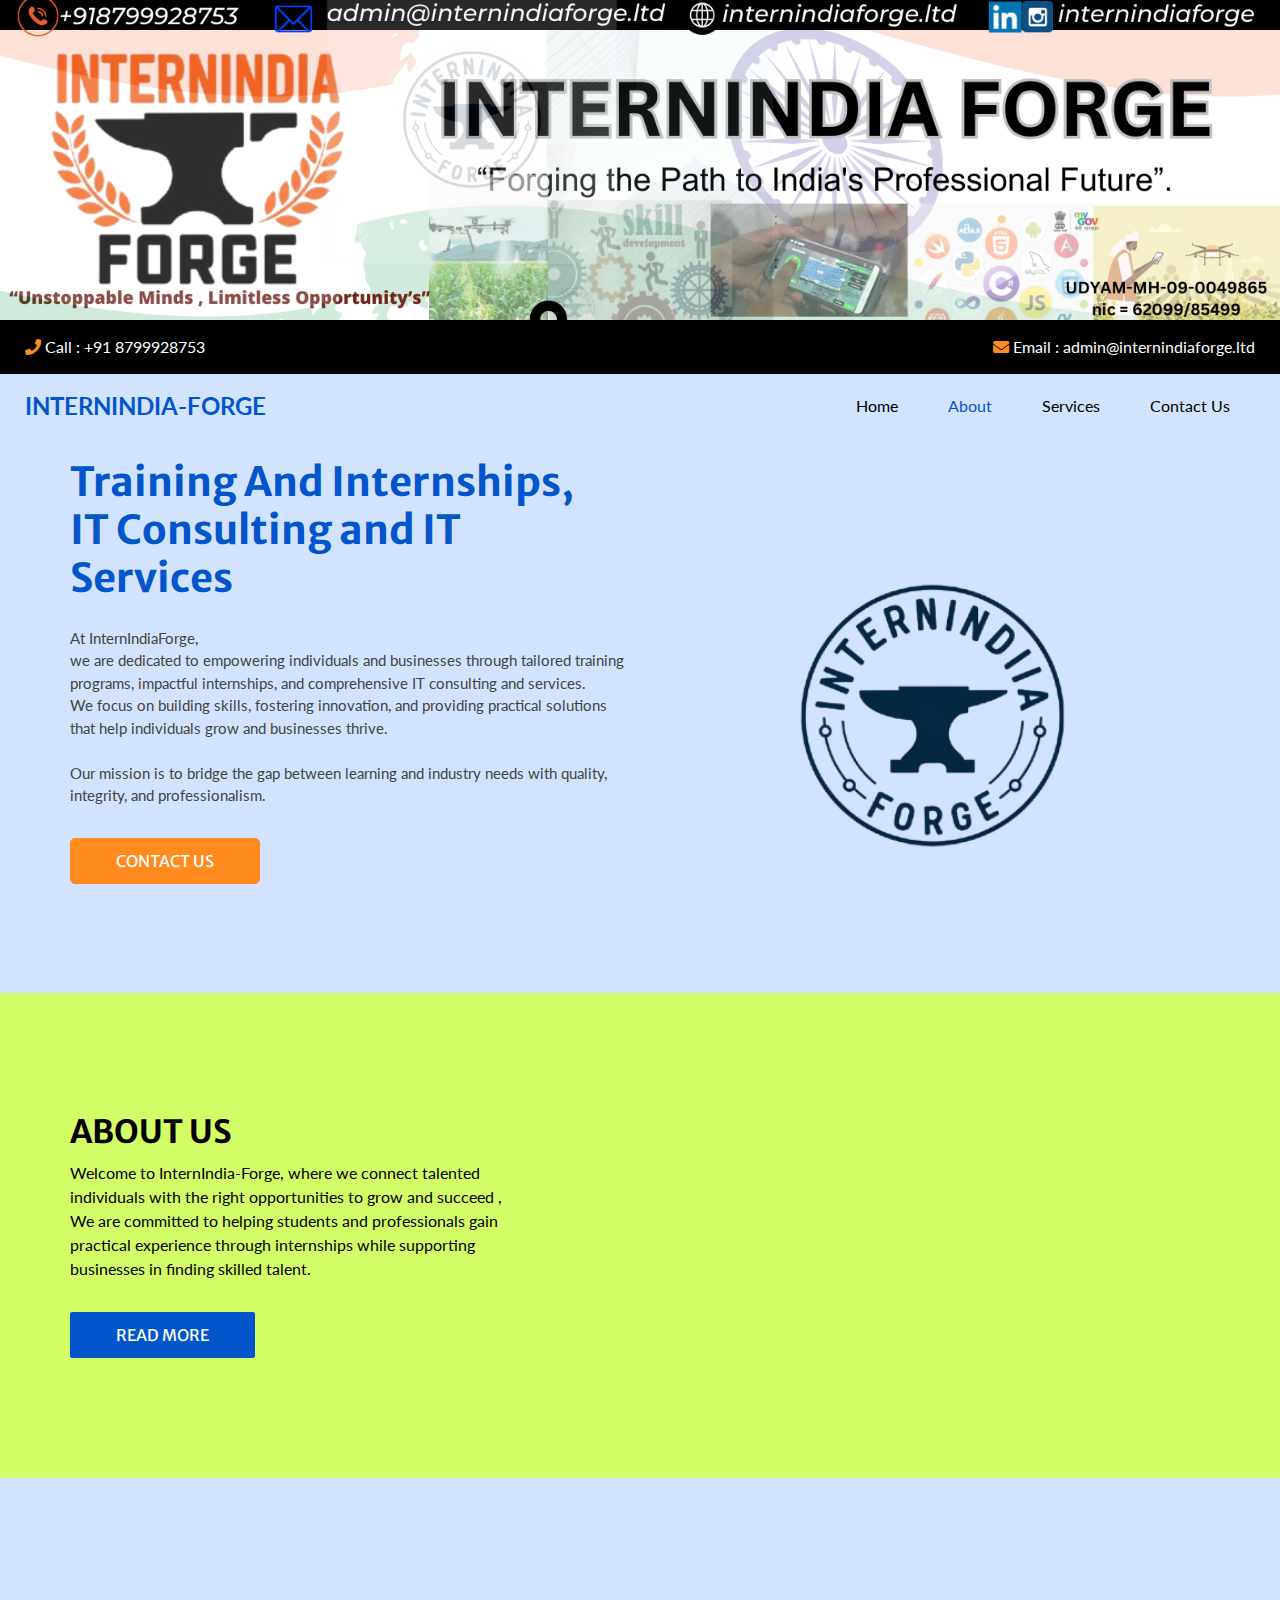
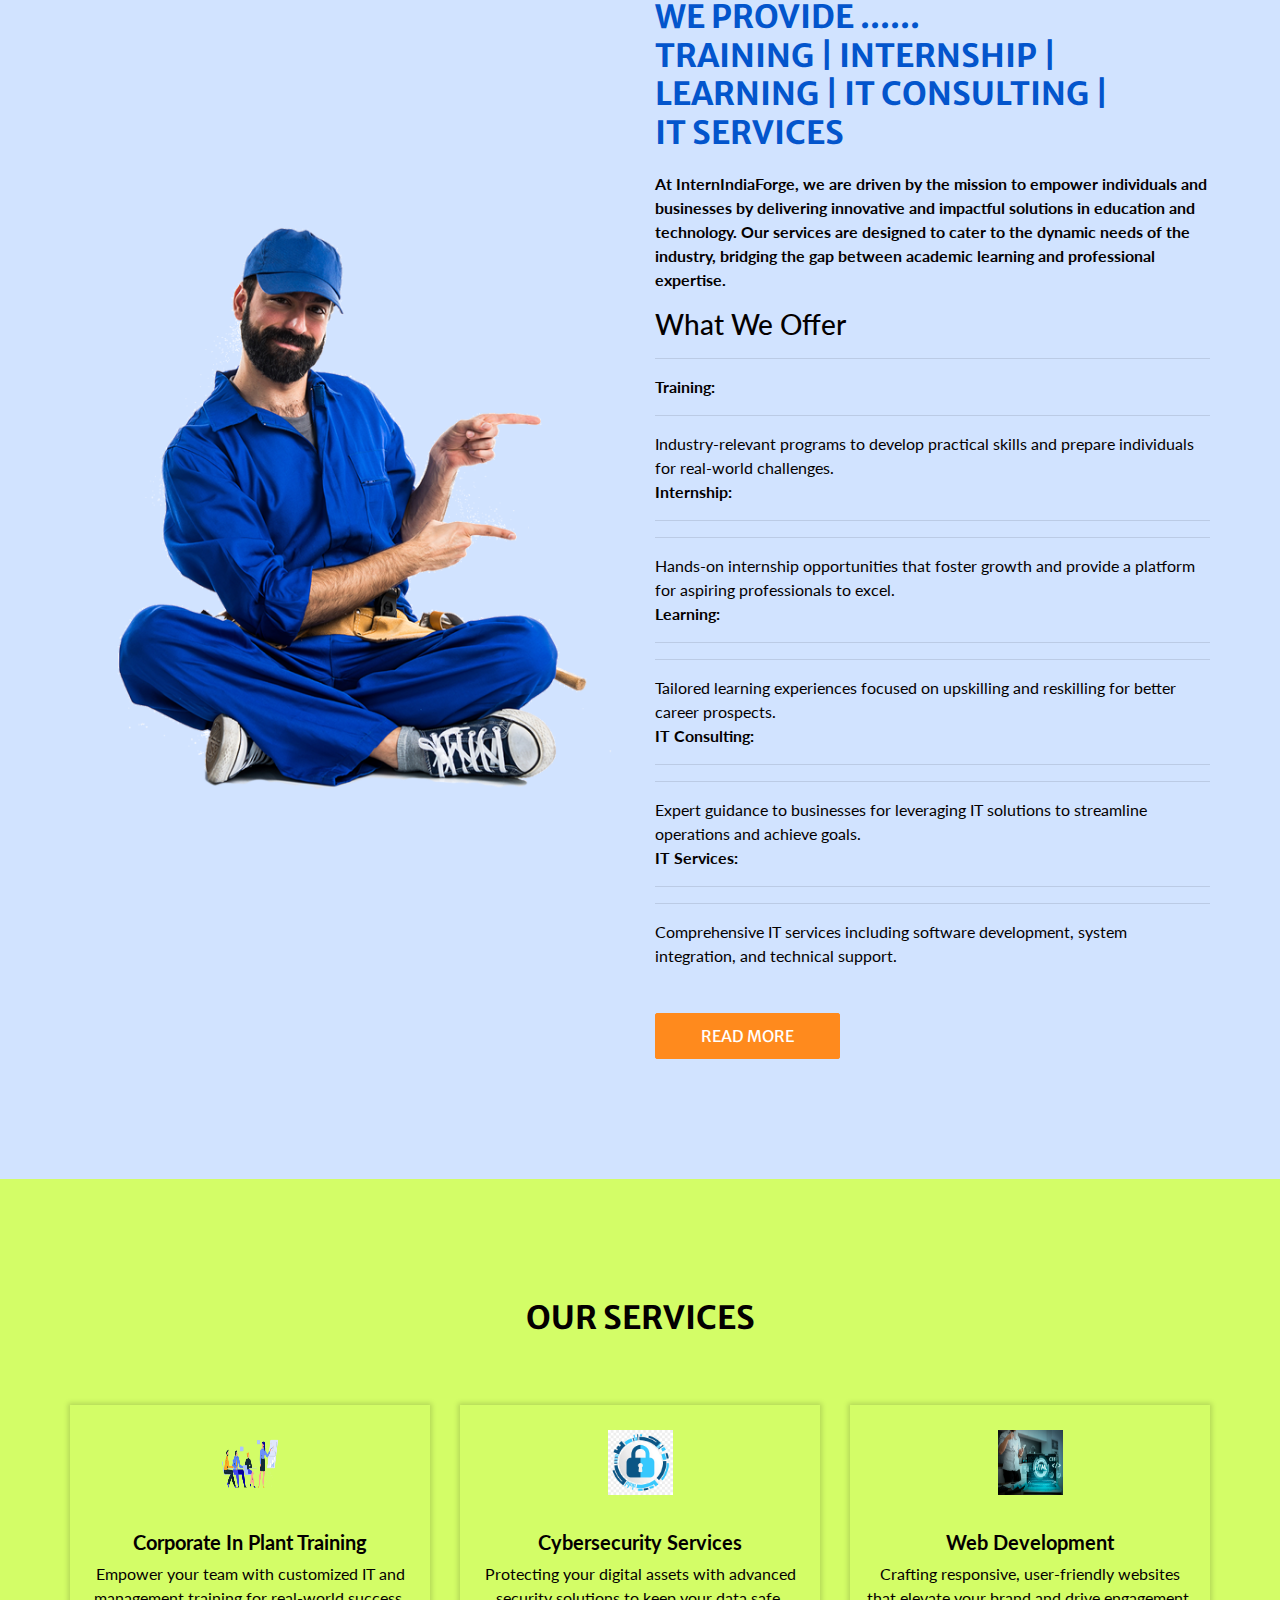
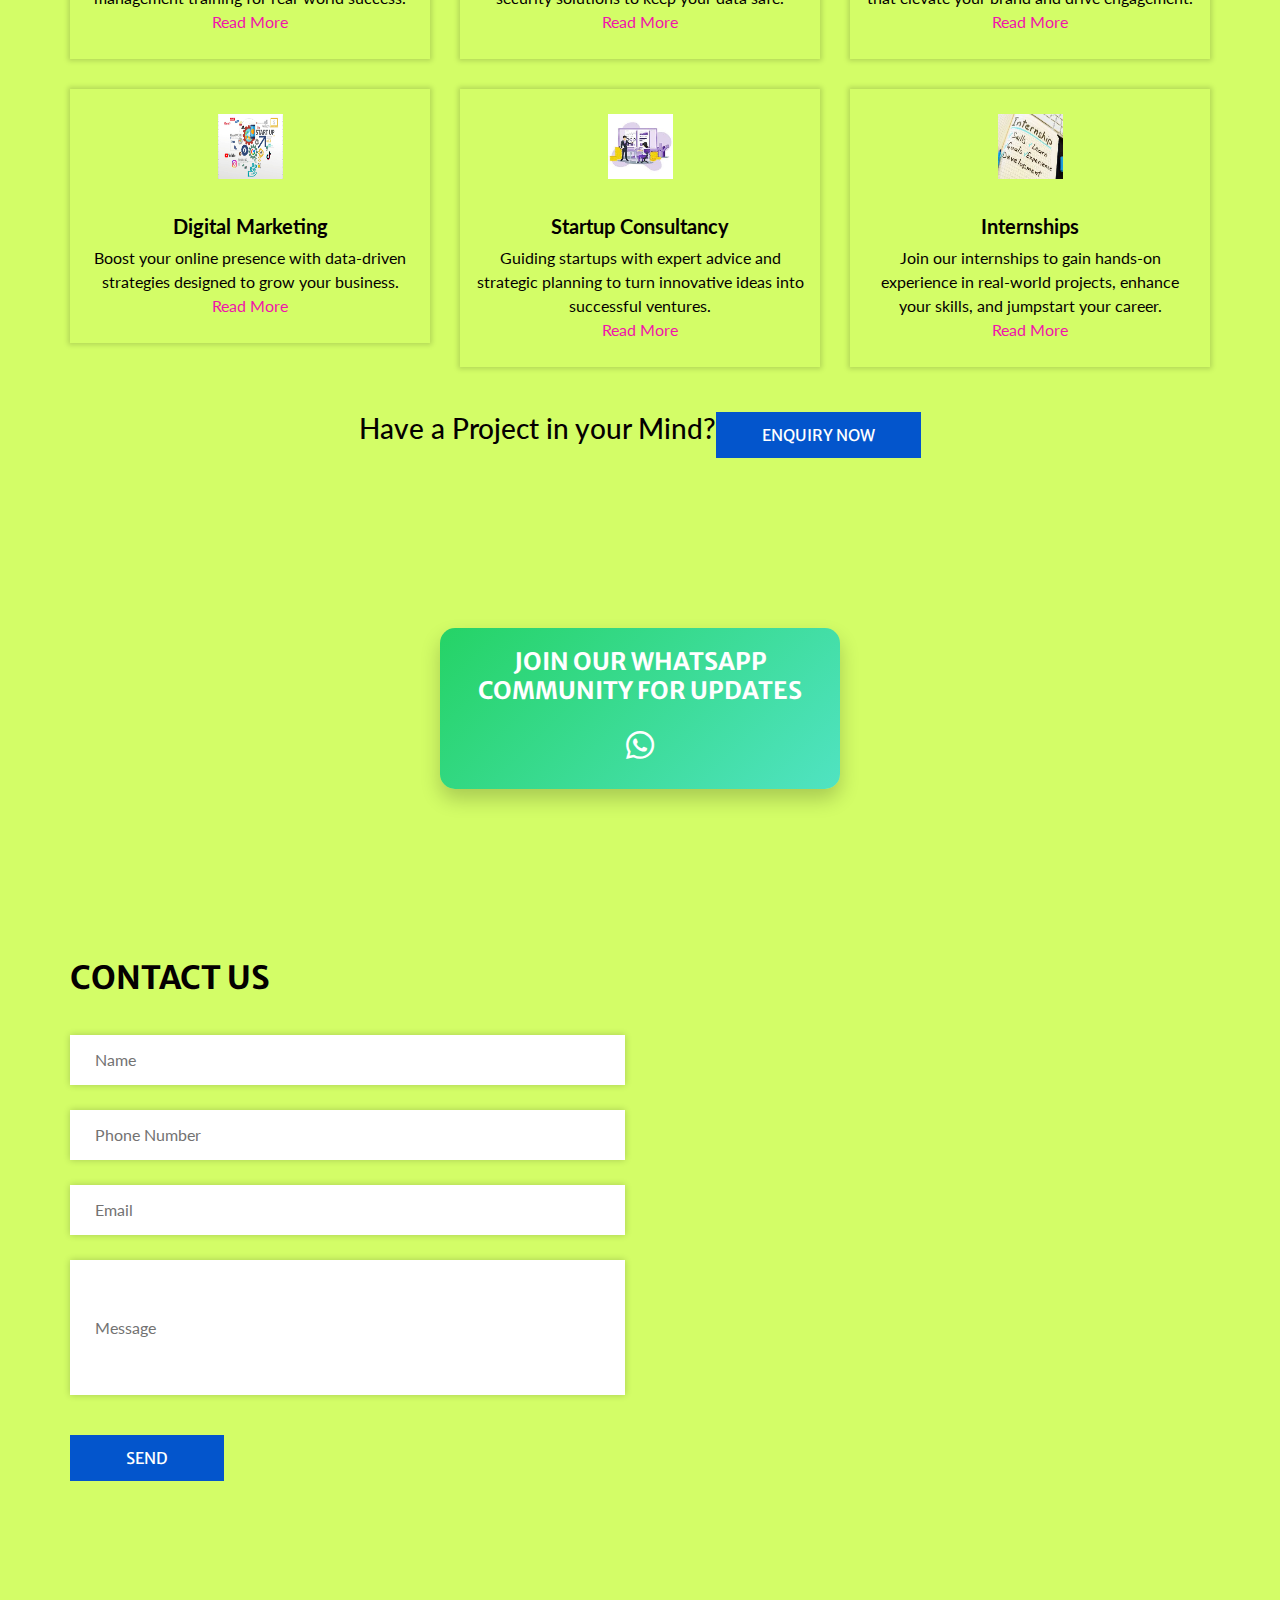
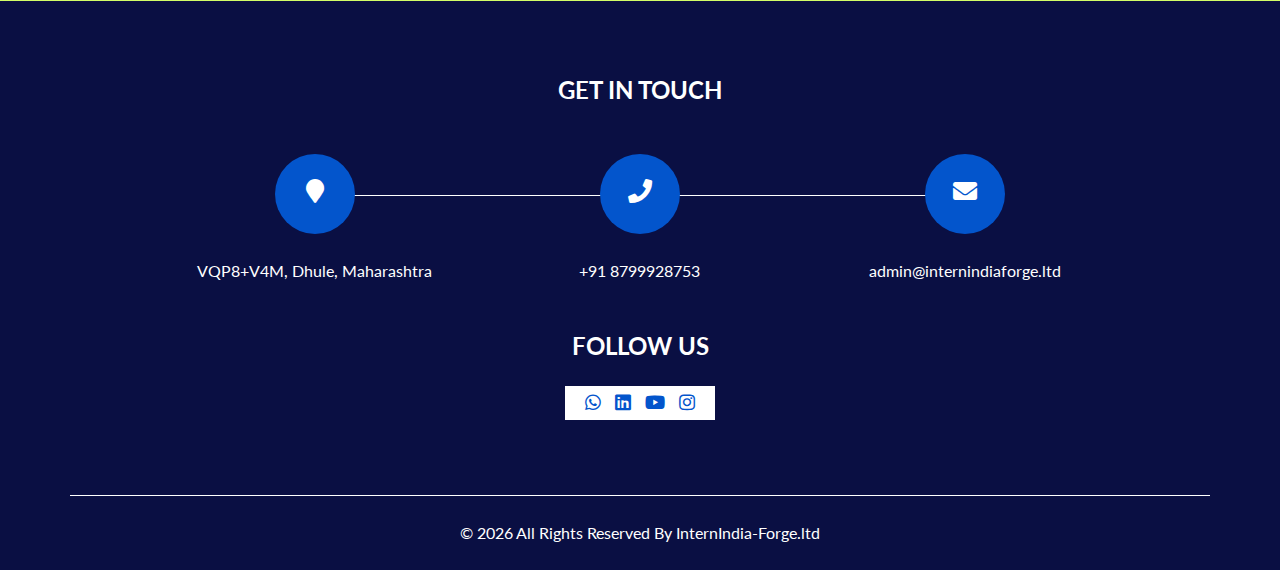
==== commit 6196efa9: "Update index.html" ====
--- a/index.html
+++ b/index.html
@@ -36,7 +36,7 @@
 
 <style>
   .logo {
-    max-width: 70%; /* Allow the logo to scale based on container width */
+    max-width: 100%; /* Allow the logo to scale based on container width */
     height: auto;    /* Maintain aspect ratio */
   }
 </style>
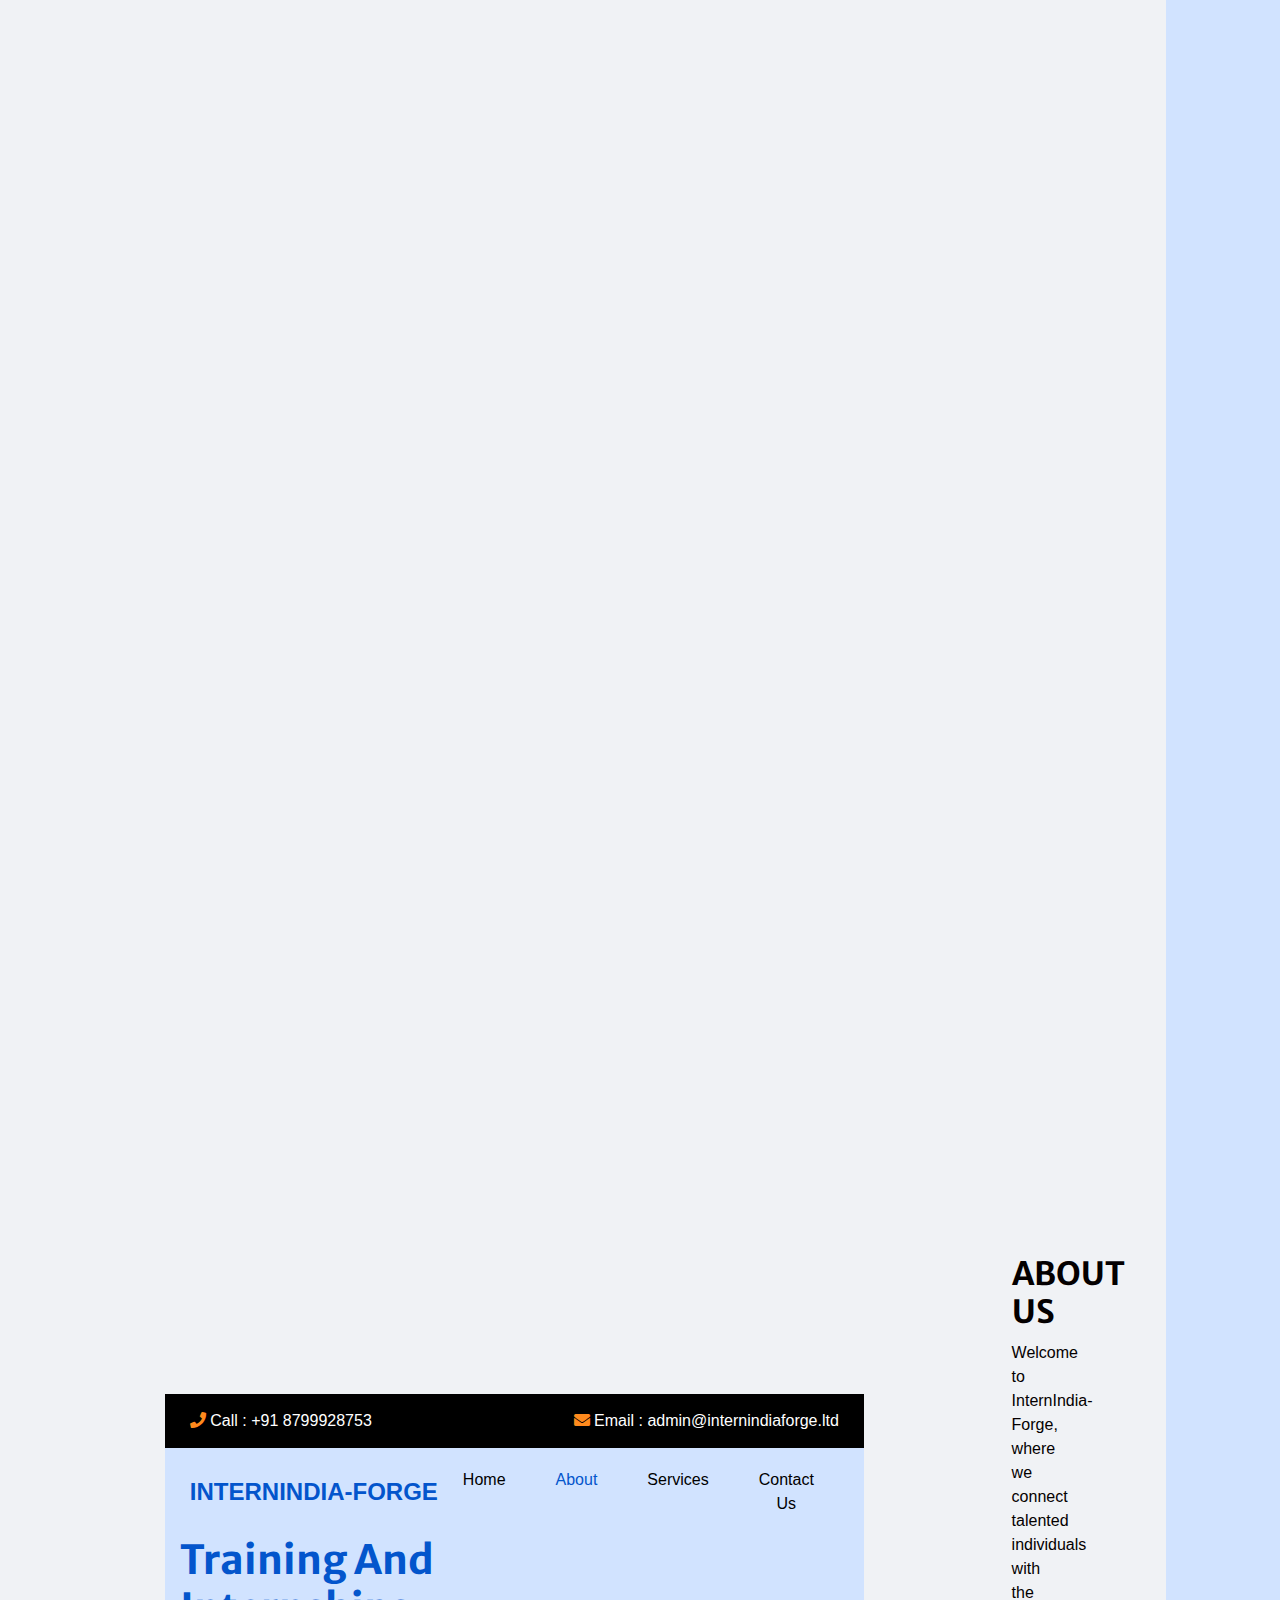
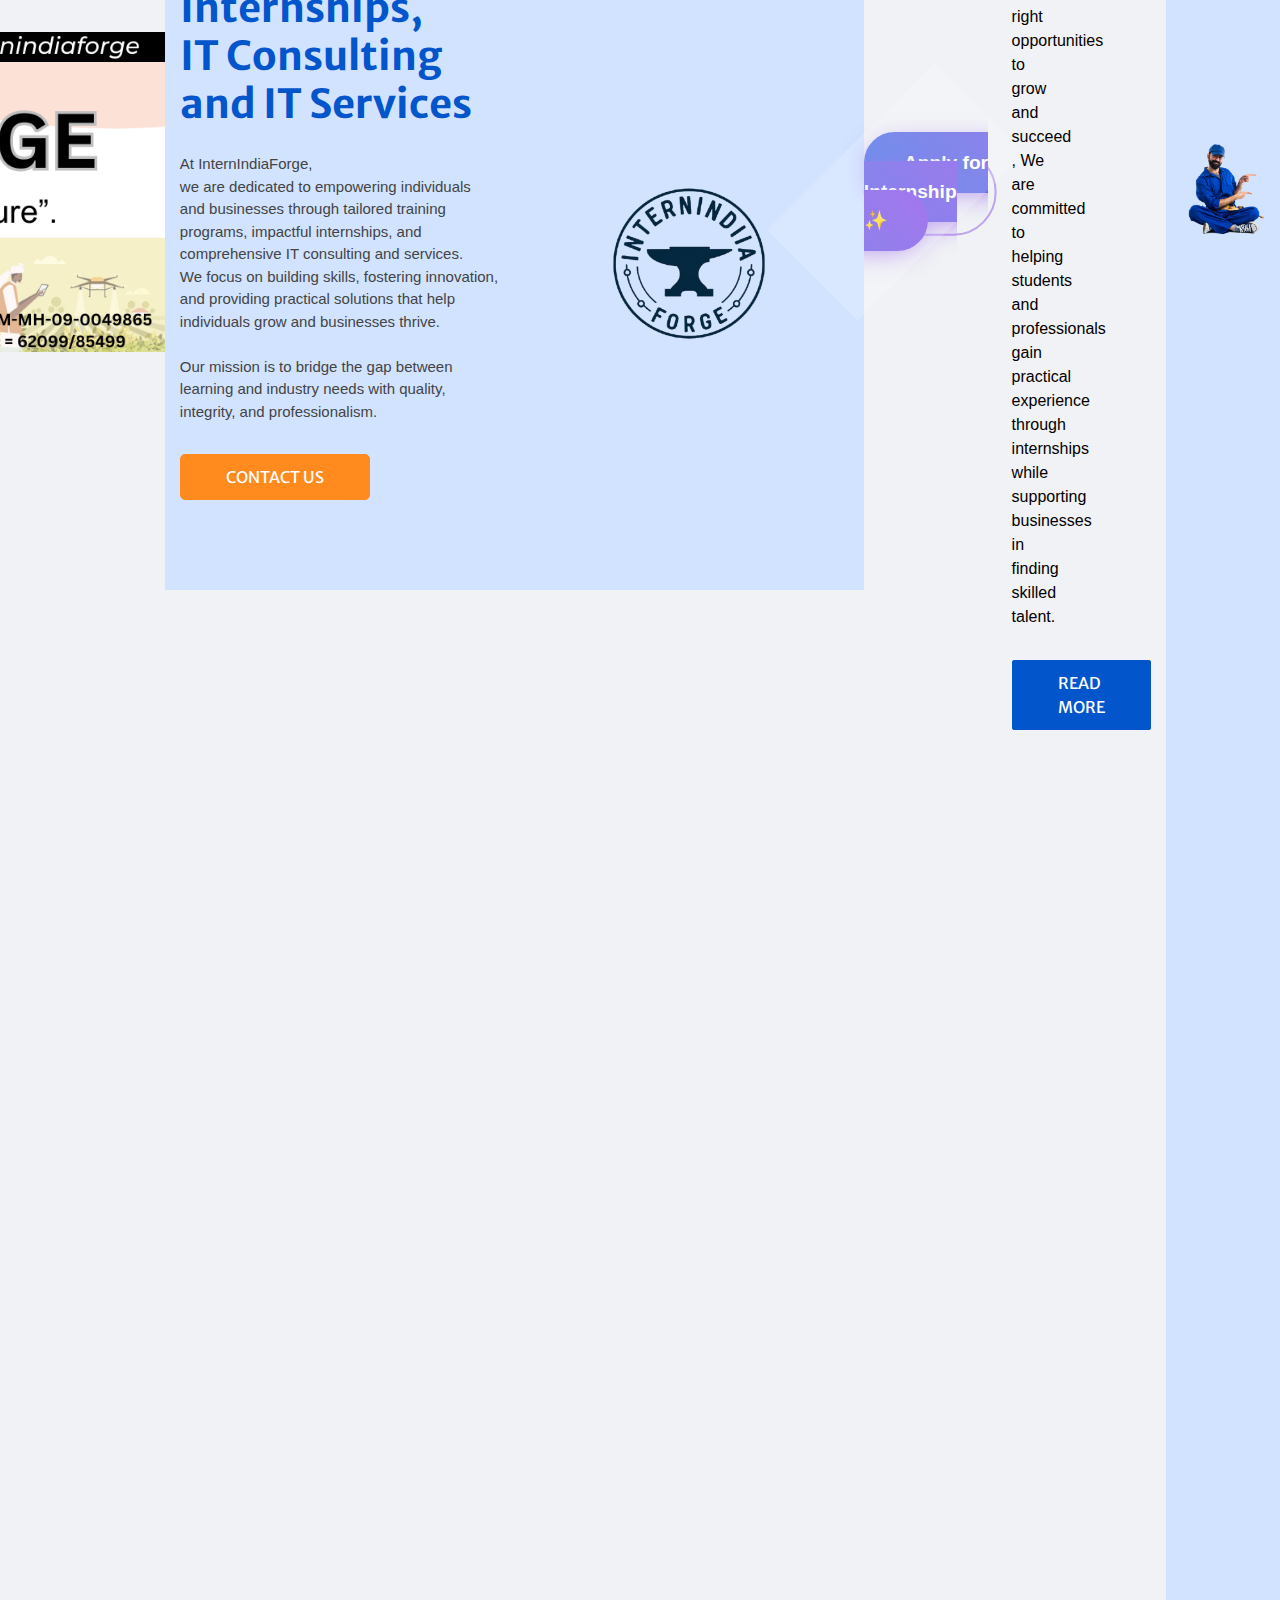
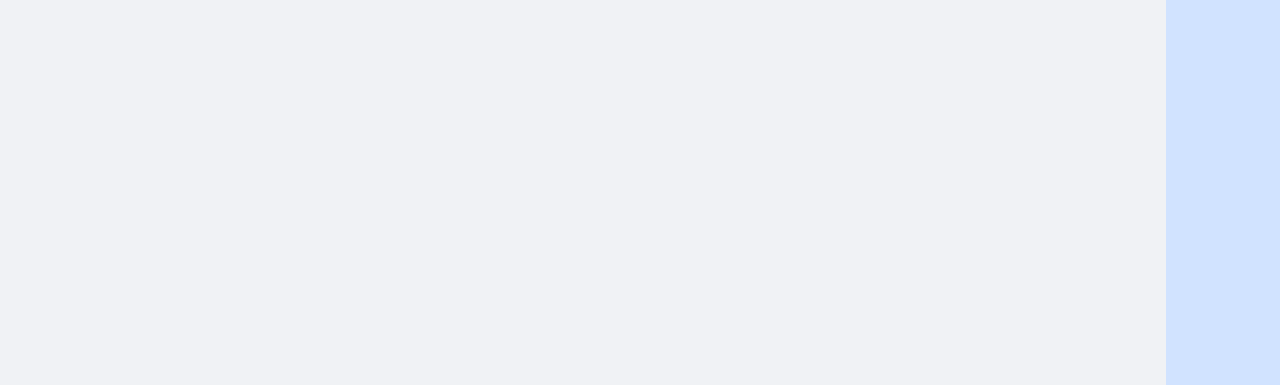
==== commit fab53838: "Update index.html" ====
--- a/index.html
+++ b/index.html
@@ -127,8 +127,92 @@
     </section>
     <!-- end slider section -->
   </div>
-
-
+  <!-- apply for internship button started-->
+ <style>
+    body {
+      display: flex;
+      justify-content: center;
+      align-items: center;
+      min-height: 100vh;
+      margin: 0;
+      background: #f0f2f5;
+      font-family: 'Arial', sans-serif;
+    }
+
+    .button-wrapper {
+      position: relative;
+    }
+
+    .apply-button {
+      padding: 20px 40px;
+      font-size: 1.2em;
+      font-weight: bold;
+      color: white;
+      background: linear-gradient(45deg, #4776E6, #8E54E9);
+      border: none;
+      border-radius: 50px;
+      cursor: pointer;
+      transition: all 0.3s ease;
+      position: relative;
+      overflow: hidden;
+      box-shadow: 0 6px 30px -10px #8E54E9;
+    }
+
+    .apply-button:hover {
+      transform: translateY(-3px);
+      box-shadow: 0 8px 40px -10px #8E54E9;
+    }
+
+    .apply-button::before {
+      content: '';
+      position: absolute;
+      top: -50%;
+      left: -50%;
+      width: 200%;
+      height: 200%;
+      background: rgba(255, 255, 255, 0.2);
+      transform: rotate(45deg);
+      transition: all 0.5s ease;
+    }
+
+    .apply-button:hover::before {
+      left: 100%;
+    }
+
+    .pulse {
+      position: absolute;
+      top: 50%;
+      left: 50%;
+      transform: translate(-50%, -50%);
+      width: 100%;
+      height: 100%;
+      border-radius: 50px;
+      border: 2px solid rgba(142, 84, 233, 0.5);
+      animation: pulse 2s infinite;
+    }
+
+    @keyframes pulse {
+      0% {
+        transform: translate(-50%, -50%) scale(1);
+        opacity: 1;
+      }
+      100% {
+        transform: translate(-50%, -50%) scale(1.3);
+        opacity: 0;
+      }
+    }
+  </style>
+</head>
+<body>
+  <div class="button-wrapper">
+    <div class="pulse"></div>
+    <a href="Intern.html" class="apply-button">
+      Apply for Internship ✨
+    </a>
+  </div>
+</body>
+  <!-- apply for internship button ended -->
+  
   <!-- about section -->
 
   <section class="about_section layout_padding">
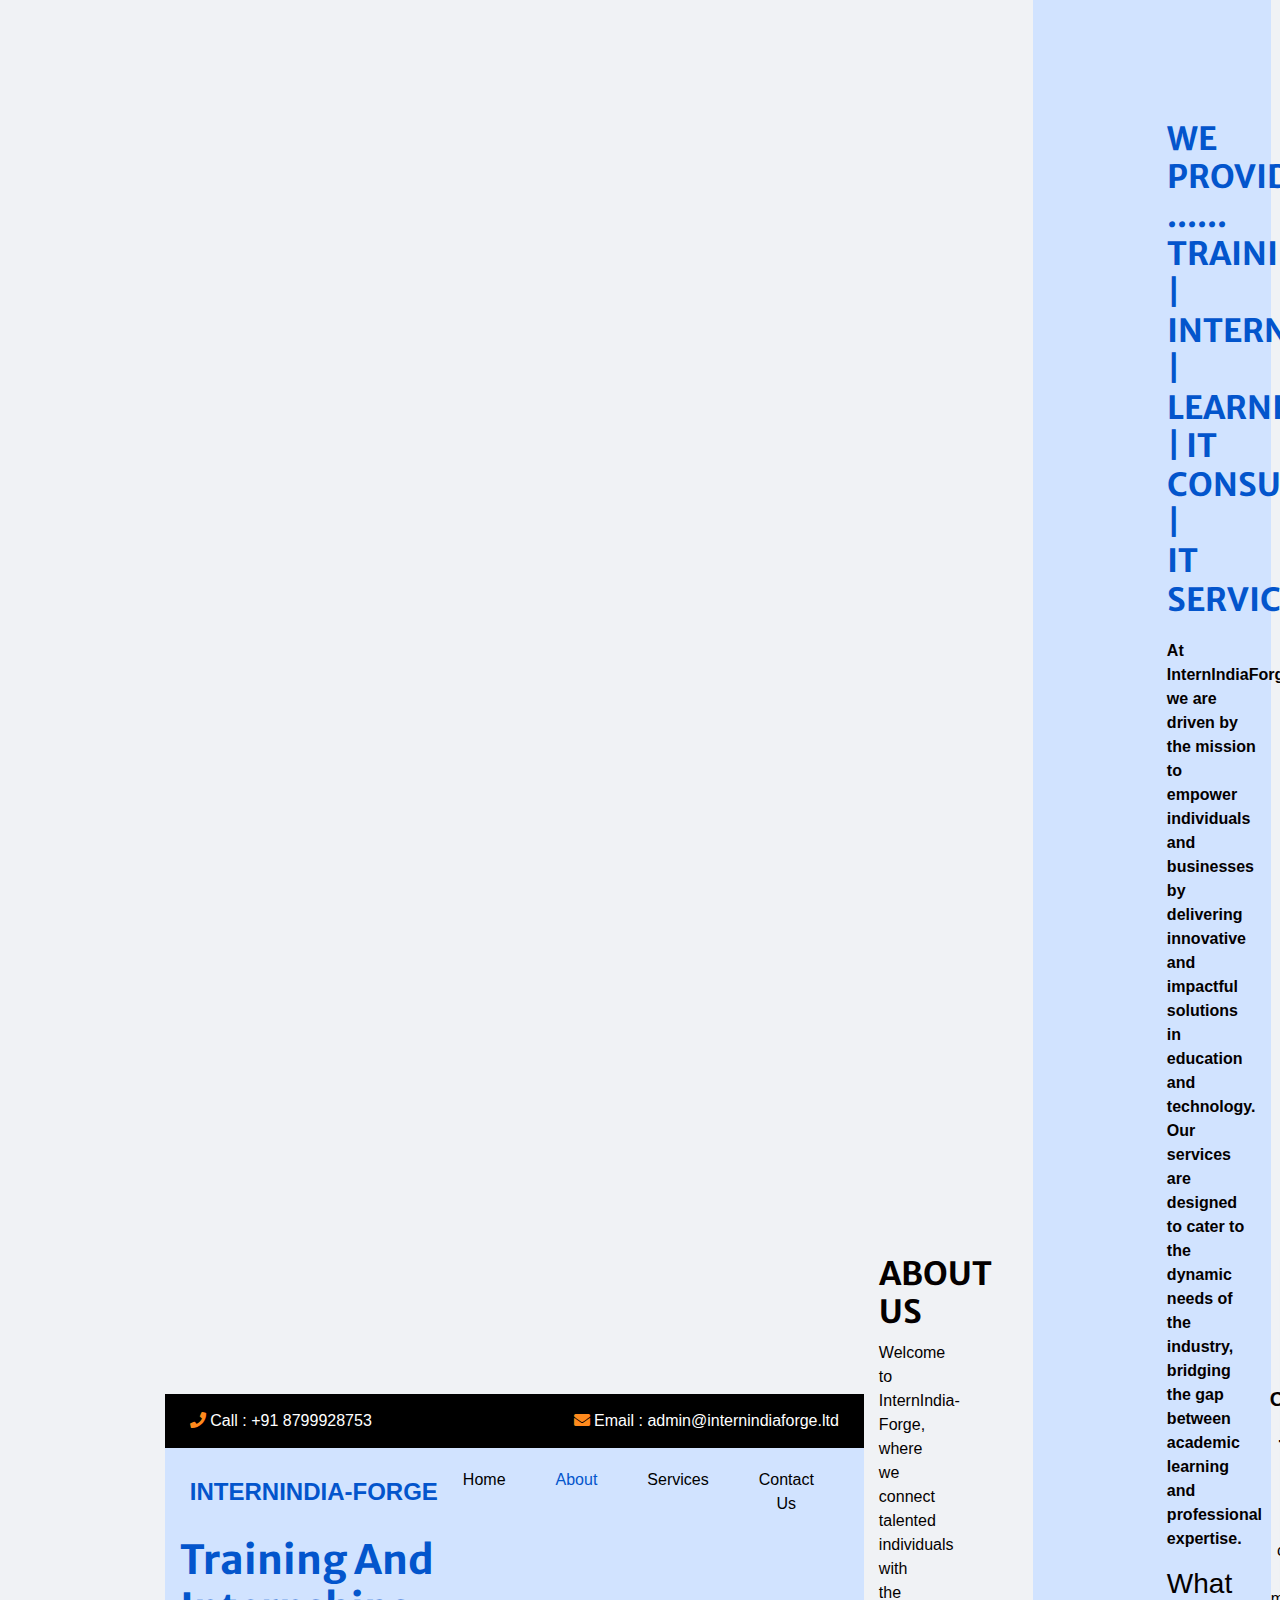
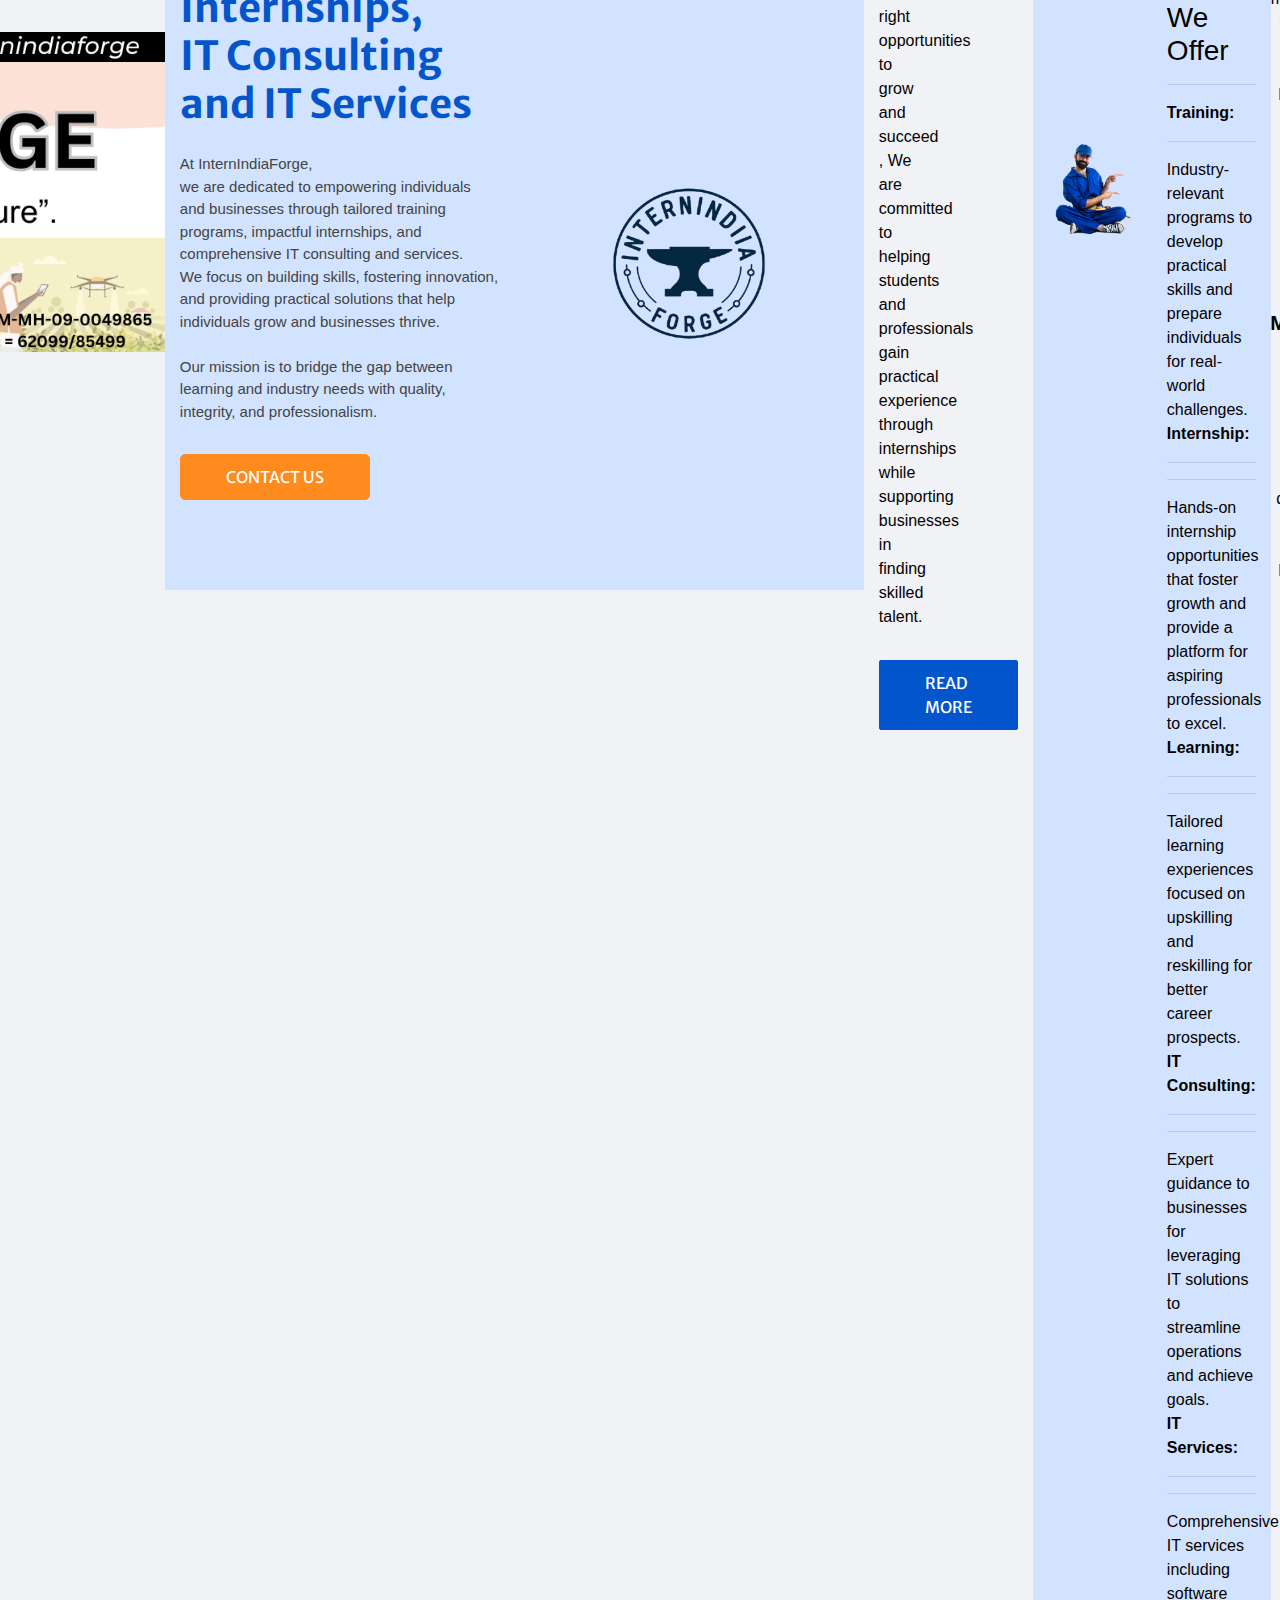
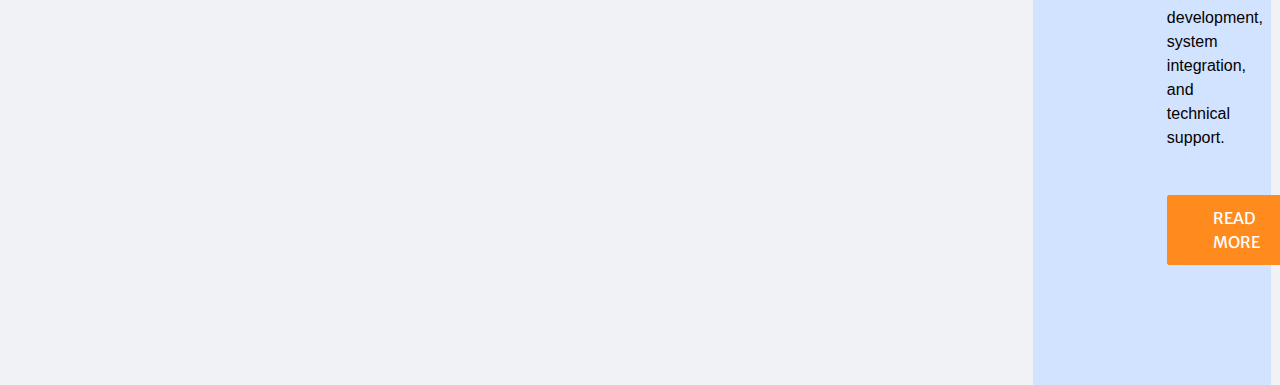
==== commit 5ff37af2: "Update index.html" ====
--- a/index.html
+++ b/index.html
@@ -128,7 +128,494 @@
     <!-- end slider section -->
   </div>
   <!-- apply for internship button started-->
- <style>
+ 
+  <!-- about section -->
+
+  <section class="about_section layout_padding">
+    <div class="container">
+      <div class="row">
+        <div class="col-lg-5 col-md-6">
+          <div class="detail-box">
+            <h2>
+              About us
+            </h2>
+            <p>
+              Welcome to InternIndia-Forge, where we connect talented individuals with the right opportunities to grow and succeed , We are committed to helping students and professionals gain practical experience through internships while supporting businesses in finding skilled talent.
+
+            </p>
+            <a href="">
+              Read More
+            </a>
+          </div>
+        </div>
+        <div class="col-lg-7 col-md-6">
+          <div class="img-box">
+            <img src=" ./about-img.jpg" alt="">
+          </div>
+        </div>
+      </div>
+    </div>
+  </section>
+
+  <!-- end about section -->
+
+
+  <!-- professional section -->
+
+  <section class="professional_section layout_padding">
+    <div class="container">
+      <div class="row">
+        <div class="col-md-6">
+          <div class="img-box">
+            <img src=" ./professional-img.png" alt="">
+          </div>
+        </div>
+        <div class="col-md-6 ">
+          <div class="detail-box">
+            <h2>
+              We Provide ......<br>
+              Training | Internship |<br> Learning | IT Consulting |<br> IT Services
+
+            </h2>
+            <p>
+              <strong>At InternIndiaForge, we are driven by the mission to empower individuals and businesses by delivering innovative and impactful solutions in education and technology. Our services are designed to cater to the dynamic needs of the industry, bridging the gap between academic learning and professional expertise.</strong>
+
+              <h3>What We Offer</h3><hr>
+ <strong>Training:<br><hr></strong>
+Industry-relevant programs to develop practical skills and prepare individuals for real-world challenges.
+
+<strong><br>Internship:<br><hr></strong>
+<hr>Hands-on internship opportunities that foster growth and provide a platform for aspiring professionals to excel.
+
+<strong><br>Learning:<br><hr></strong>
+<hr>Tailored learning experiences focused on upskilling and reskilling for better career prospects.
+
+<strong><br>IT Consulting:<br><hr></strong>
+<hr>Expert guidance to businesses for leveraging IT solutions to streamline operations and achieve goals.
+
+<strong><br>IT Services:<br><hr></strong>
+<hr>Comprehensive IT services including software development, system integration, and technical support.
+            </p>
+            <a href="">
+              Read More
+            </a>
+          </div>
+        </div>
+      </div>
+    </div>
+  </section>
+
+  <!-- end professional section -->
+
+
+
+
+
+
+
+
+
+
+
+
+
+
+
+
+
+  <!-- service section -->
+  <section class="service_section layout_padding">
+    <div class="container">
+      <div class="heading_container heading_center">
+        <h2> Our Services </h2>
+      </div>
+      <div class="row">
+        <div class="col-sm-6 col-md-4 mx-auto">
+          <div class="box">
+            <div class="img-box" style="text-align: center; margin-bottom: 20px;">
+              <img src=" ./corporate_training.png" alt="Corporate Training" style="width: 150px; height: 150px;" />
+            </div>
+            <div class="detail-box">
+              <h5> Corporate In Plant Training </h5>
+              <p>
+                Empower your team with customized IT and management training for real-world success.
+              </p>
+              <a href="intern.html">
+                Read More
+              </a>
+            </div>
+          </div>
+        </div>
+        <div class="col-sm-6 col-md-4 mx-auto">
+          <div class="box">
+            <div class="img-box" style="text-align: center; margin-bottom: 20px;">
+              <img src=" ./cybersecurity.png" alt="Cybersecurity Services" style="width: 150px; height: 150px;" />
+            </div>
+            <div class="detail-box">
+              <h5> Cybersecurity Services </h5>
+              <p>
+                Protecting your digital assets with advanced security solutions to keep your data safe.
+              </p>
+              <a href="comingsoon.html">
+                Read More
+              </a>
+            </div>
+          </div>
+        </div>
+        <div class="col-sm-6 col-md-4 mx-auto">
+          <div class="box">
+            <div class="img-box" style="text-align: center; margin-bottom: 20px;">
+              <img src=" ./web_development.png" alt="Web Development" style="width: 150px; height: 150px;" />
+            </div>
+            <div class="detail-box">
+              <h5> Web Development </h5>
+              <p>
+                Crafting responsive, user-friendly websites that elevate your brand and drive engagement.
+              </p>
+              <a href="comingsoon.html">
+                Read More
+              </a>
+            </div>
+          </div>
+        </div>
+        <div class="col-sm-6 col-md-4 mx-auto">
+          <div class="box">
+            <div class="img-box" style="text-align: center; margin-bottom: 20px;">
+              <img src=" ./digital_marketing.png" alt="Digital Marketing" style="width: 150px; height: 150px;" />
+            </div>
+            <div class="detail-box">
+              <h5> Digital Marketing </h5>
+              <p>
+                Boost your online presence with data-driven strategies designed to grow your business.
+              </p>
+              <a href="comingsoon.html">
+                Read More
+              </a>
+            </div>
+          </div>
+        </div>
+        <div class="col-sm-6 col-md-4 mx-auto">
+          <div class="box">
+            <div class="img-box" style="text-align: center; margin-bottom: 20px;">
+              <img src=" ./startup_consultancy.png" alt="Startup Consultancy" style="width: 150px; height: 150px;" />
+            </div>
+            <div class="detail-box">
+              <h5> Startup Consultancy </h5>
+              <p>
+                Guiding startups with expert advice and strategic planning to turn innovative ideas into successful ventures.
+              </p>
+              <a href="comingsoon.html">
+                Read More
+              </a>
+            </div>
+          </div>
+        </div>
+        <div class="col-sm-6 col-md-4 mx-auto">
+          <div class="box">
+            <div class="img-box" style="text-align: center; margin-bottom: 20px;">
+              <img src=" ./internships.png" alt="Internships" style="width: 150px; height: 150px;" />
+            </div>
+            <div class="detail-box">
+              <h5> Internships </h5>
+              <p>
+                Join our internships to gain hands-on experience in real-world projects, enhance your skills, and jumpstart your career.
+              </p>
+              <a href="intern.html">
+                Read More
+              </a>
+            </div>
+          </div>
+        </div>
+      </div>
+      <div class="btn-box">
+        <h3>Have a Project in your Mind?</h3>
+        <a href="comingsoon.html">
+          Enquiry Now
+        </a>
+      </div>
+    </div>
+  </section>
+   <!-- service section ended section -->
+
+  <!-- end service section -->
+
+
+
+  
+<!-- Card of social media-->
+<div class="invitation-card" onclick="openSocialMedia()">
+  <h2>Join Our WhatsApp Community for Updates</h2>
+  <div class="icon-box">
+    <a href="https://chat.whatsapp.com/C1Ke0ecTBGuGyPMEVqVf0K" target="_blank">
+      <i class="fab fa-whatsapp"></i>
+    </a>
+  </div>
+</div>
+
+<!-- FontAwesome Icons -->
+<link
+  href="https://cdnjs.cloudflare.com/ajax/libs/font-awesome/5.15.4/css/all.min.css"
+  rel="stylesheet"
+/>
+
+<!-- Bootstrap JS Bundle -->
+<script src="https://cdn.jsdelivr.net/npm/bootstrap@5.3.0-alpha3/dist/js/bootstrap.bundle.min.js"></script>
+
+<script>
+  function openSocialMedia() {
+    window.open('https://chat.whatsapp.com/C1Ke0ecTBGuGyPMEVqVf0K', '_blank');
+  }
+</script>
+
+
+
+<!-- Card of social media ended--> 
+  <!-- client section 
+
+  <section class="client_section ">
+    <div class="container">
+      <div class="heading_container heading_center">
+        <h2>
+          What Our Clients Say
+        </h2>
+      </div>
+      <div class="carousel-wrap layout_padding2-top ">
+        <div class="owl-carousel">
+          <div class="item">
+            <div class="box">
+              <div class="client_id">
+                <div class="img-box">
+                  <img src=" ./client-1.jpg" alt="">
+                </div>
+                <div class="client_detail">
+                  <div class="client_info">
+                    <h6>
+                      Jorch morik
+                    </h6>
+                    <i class="fa fa-star" aria-hidden="true"></i>
+                    <i class="fa fa-star" aria-hidden="true"></i>
+                    <i class="fa fa-star" aria-hidden="true"></i>
+                    <i class="fa fa-star" aria-hidden="true"></i>
+                    <i class="fa fa-star" aria-hidden="true"></i>
+                  </div>
+                  <i class="fa fa-quote-left" aria-hidden="true"></i>
+                </div>
+              </div>
+              <div class="client_text">
+                <p>
+                  chunks as necessary, making this the first true generator on the Internet. It uses a dictionary of over 200 Latin words, combined with a handful of model sentence structures, to generate Lorem Ipsum
+                </p>
+              </div>
+            </div>
+          </div>
+          <div class="item">
+            <div class="box">
+              <div class="client_id">
+                <div class="img-box">
+                  <img src=" ./client-2.jpg" alt="">
+                </div>
+                <div class="client_detail">
+                  <div class="client_info">
+                    <h6>
+                      Jorch morik
+                    </h6>
+                    <i class="fa fa-star" aria-hidden="true"></i>
+                    <i class="fa fa-star" aria-hidden="true"></i>
+                    <i class="fa fa-star" aria-hidden="true"></i>
+                    <i class="fa fa-star" aria-hidden="true"></i>
+                    <i class="fa fa-star" aria-hidden="true"></i>
+                  </div>
+                  <i class="fa fa-quote-left" aria-hidden="true"></i>
+                </div>
+              </div>
+              <div class="client_text">
+                <p>
+                  chunks as necessary, making this the first true generator on the Internet. It uses a dictionary of over 200 Latin words, combined with a handful of model sentence structures, to generate Lorem Ipsum
+                </p>
+              </div>
+            </div>
+          </div>
+          <div class="item">
+            <div class="box">
+              <div class="client_id">
+                <div class="img-box">
+                  <img src=" ./client-1.jpg" alt="">
+                </div>
+                <div class="client_detail">
+                  <div class="client_info">
+                    <h6>
+                      Jorch morik
+                    </h6>
+                    <i class="fa fa-star" aria-hidden="true"></i>
+                    <i class="fa fa-star" aria-hidden="true"></i>
+                    <i class="fa fa-star" aria-hidden="true"></i>
+                    <i class="fa fa-star" aria-hidden="true"></i>
+                    <i class="fa fa-star" aria-hidden="true"></i>
+                  </div>
+                  <i class="fa fa-quote-left" aria-hidden="true"></i>
+                </div>
+              </div>
+              <div class="client_text">
+                <p>
+                  chunks as necessary, making this the first true generator on the Internet. It uses a dictionary of over 200 Latin words, combined with a handful of model sentence structures, to generate Lorem Ipsum
+                </p>
+              </div>
+            </div>
+          </div>
+          <div class="item">
+            <div class="box">
+              <div class="client_id">
+                <div class="img-box">
+                  <img src=" ./client-2.jpg" alt="">
+                </div>
+                <div class="client_detail">
+                  <div class="client_info">
+                    <h6>
+                      Jorch morik
+                    </h6>
+                    <i class="fa fa-star" aria-hidden="true"></i>
+                    <i class="fa fa-star" aria-hidden="true"></i>
+                    <i class="fa fa-star" aria-hidden="true"></i>
+                    <i class="fa fa-star" aria-hidden="true"></i>
+                    <i class="fa fa-star" aria-hidden="true"></i>
+                  </div>
+                  <i class="fa fa-quote-left" aria-hidden="true"></i>
+                </div>
+              </div>
+              <div class="client_text">
+                <p>
+                  chunks as necessary, making this the first true generator on the Internet. It uses a dictionary of over 200 Latin words, combined with a handful of model sentence structures, to generate Lorem Ipsum
+                </p>
+              </div>
+            </div>
+          </div>
+        </div>
+      </div>
+    </div>
+  </section>
+
+   end client section -->
+
+  <!-- contact section -->
+
+  <section class="contact_section layout_padding">
+    <div class="container">
+      <div class="heading_container">
+        <h2>
+          Contact Us
+        </h2>
+      </div>
+      <div class="row">
+        <div class="col-md-6">
+          <form action="">
+            <div>
+              <input type="text" placeholder="Name" />
+            </div>
+            <div>
+              <input type="text" placeholder="Phone Number" />
+            </div>
+            <div>
+              <input type="email" placeholder="Email" />
+            </div>
+            <div>
+              <input type="text" class="message-box" placeholder="Message" />
+            </div>
+            <div class="d-flex ">
+              <button>
+                SEND
+              </button>
+            </div>
+          </form>
+        </div>
+        <div class="col-md-6">
+          <div class="map_container">
+            <div class="map">
+              <div id="googleMap" style="width:100%;height:100%;"></div>
+            </div>
+          </div>
+        </div>
+      </div>
+    </div>
+  </section>
+
+  <!-- end contact section -->
+
+
+
+
+ <!-- info section -->
+ <section class="info_section ">
+  <div class="container">
+    <h4>
+      Get In Touch
+    </h4>
+    <div class="row">
+      <div class="col-lg-10 mx-auto">
+        <div class="info_items">
+          <div class="row">
+            <div class="col-md-4">
+              <a href="">
+                <div class="item ">
+                  <div class="img-box ">
+                    <i class="fas fa-map-marker" aria-hidden="true"></i>
+                  </div>
+                  <p>
+                    VQP8+V4M, Dhule, Maharashtra
+                  </p>
+                </div>
+              </a>
+            </div>
+            <div class="col-md-4">
+              <a href="">
+                <div class="item ">
+                  <div class="img-box ">
+                    <i class="fas fa-phone" aria-hidden="true"></i>
+                  </div>
+                  <p>
+                    +91 8799928753
+                  </p>
+                </div>
+              </a>
+            </div>
+            <div class="col-md-4">
+              <a href="">
+                <div class="item ">
+                  <div class="img-box">
+                    <i class="fas fa-envelope" aria-hidden="true"></i>
+                  </div>
+                  <p>
+                    admin@internindiaforge.ltd
+                  </p>
+                </div>
+              </a>
+            </div>
+          </div>
+        </div>
+      </div>
+    </div>
+  </div>
+  <div class="social-box">
+    <h4>
+      Follow Us
+    </h4>
+    <div class="box">
+      <a href=" https://chat.whatsapp.com/C1Ke0ecTBGuGyPMEVqVf0K ">
+        <i class="fab fa-whatsapp" aria-hidden="false"></i>
+      </a>
+      <a href="https://www.linkedin.com/company/106078649/">
+        <i class="fab fa-linkedin" aria-hidden="true"></i>
+      </a>
+      <a href="www.youtube.com/@InternIndiaForge">
+        <i class="fab fa-youtube" aria-hidden="true"></i>
+      </a>
+      <a href="https://www.instagram.com/internindiaforge/">
+        <i class="fab fa-instagram" aria-hidden="true"></i>
+      </a>
+    </div>
+  </div>
+</section>
+
+<style>
     body {
       display: flex;
       justify-content: center;
@@ -213,493 +700,6 @@
 </body>
   <!-- apply for internship button ended -->
   
-  <!-- about section -->
-
-  <section class="about_section layout_padding">
-    <div class="container">
-      <div class="row">
-        <div class="col-lg-5 col-md-6">
-          <div class="detail-box">
-            <h2>
-              About us
-            </h2>
-            <p>
-              Welcome to InternIndia-Forge, where we connect talented individuals with the right opportunities to grow and succeed , We are committed to helping students and professionals gain practical experience through internships while supporting businesses in finding skilled talent.
-
-            </p>
-            <a href="">
-              Read More
-            </a>
-          </div>
-        </div>
-        <div class="col-lg-7 col-md-6">
-          <div class="img-box">
-            <img src=" ./about-img.jpg" alt="">
-          </div>
-        </div>
-      </div>
-    </div>
-  </section>
-
-  <!-- end about section -->
-
-
-  <!-- professional section -->
-
-  <section class="professional_section layout_padding">
-    <div class="container">
-      <div class="row">
-        <div class="col-md-6">
-          <div class="img-box">
-            <img src=" ./professional-img.png" alt="">
-          </div>
-        </div>
-        <div class="col-md-6 ">
-          <div class="detail-box">
-            <h2>
-              We Provide ......<br>
-              Training | Internship |<br> Learning | IT Consulting |<br> IT Services
-
-            </h2>
-            <p>
-              <strong>At InternIndiaForge, we are driven by the mission to empower individuals and businesses by delivering innovative and impactful solutions in education and technology. Our services are designed to cater to the dynamic needs of the industry, bridging the gap between academic learning and professional expertise.</strong>
-
-              <h3>What We Offer</h3><hr>
- <strong>Training:<br><hr></strong>
-Industry-relevant programs to develop practical skills and prepare individuals for real-world challenges.
-
-<strong><br>Internship:<br><hr></strong>
-<hr>Hands-on internship opportunities that foster growth and provide a platform for aspiring professionals to excel.
-
-<strong><br>Learning:<br><hr></strong>
-<hr>Tailored learning experiences focused on upskilling and reskilling for better career prospects.
-
-<strong><br>IT Consulting:<br><hr></strong>
-<hr>Expert guidance to businesses for leveraging IT solutions to streamline operations and achieve goals.
-
-<strong><br>IT Services:<br><hr></strong>
-<hr>Comprehensive IT services including software development, system integration, and technical support.
-            </p>
-            <a href="">
-              Read More
-            </a>
-          </div>
-        </div>
-      </div>
-    </div>
-  </section>
-
-  <!-- end professional section -->
-
-
-
-
-
-
-
-
-
-
-
-
-
-
-
-
-
-  <!-- service section -->
-  <section class="service_section layout_padding">
-    <div class="container">
-      <div class="heading_container heading_center">
-        <h2> Our Services </h2>
-      </div>
-      <div class="row">
-        <div class="col-sm-6 col-md-4 mx-auto">
-          <div class="box">
-            <div class="img-box" style="text-align: center; margin-bottom: 20px;">
-              <img src=" ./corporate_training.png" alt="Corporate Training" style="width: 150px; height: 150px;" />
-            </div>
-            <div class="detail-box">
-              <h5> Corporate In Plant Training </h5>
-              <p>
-                Empower your team with customized IT and management training for real-world success.
-              </p>
-              <a href="intern.html">
-                Read More
-              </a>
-            </div>
-          </div>
-        </div>
-        <div class="col-sm-6 col-md-4 mx-auto">
-          <div class="box">
-            <div class="img-box" style="text-align: center; margin-bottom: 20px;">
-              <img src=" ./cybersecurity.png" alt="Cybersecurity Services" style="width: 150px; height: 150px;" />
-            </div>
-            <div class="detail-box">
-              <h5> Cybersecurity Services </h5>
-              <p>
-                Protecting your digital assets with advanced security solutions to keep your data safe.
-              </p>
-              <a href="comingsoon.html">
-                Read More
-              </a>
-            </div>
-          </div>
-        </div>
-        <div class="col-sm-6 col-md-4 mx-auto">
-          <div class="box">
-            <div class="img-box" style="text-align: center; margin-bottom: 20px;">
-              <img src=" ./web_development.png" alt="Web Development" style="width: 150px; height: 150px;" />
-            </div>
-            <div class="detail-box">
-              <h5> Web Development </h5>
-              <p>
-                Crafting responsive, user-friendly websites that elevate your brand and drive engagement.
-              </p>
-              <a href="comingsoon.html">
-                Read More
-              </a>
-            </div>
-          </div>
-        </div>
-        <div class="col-sm-6 col-md-4 mx-auto">
-          <div class="box">
-            <div class="img-box" style="text-align: center; margin-bottom: 20px;">
-              <img src=" ./digital_marketing.png" alt="Digital Marketing" style="width: 150px; height: 150px;" />
-            </div>
-            <div class="detail-box">
-              <h5> Digital Marketing </h5>
-              <p>
-                Boost your online presence with data-driven strategies designed to grow your business.
-              </p>
-              <a href="comingsoon.html">
-                Read More
-              </a>
-            </div>
-          </div>
-        </div>
-        <div class="col-sm-6 col-md-4 mx-auto">
-          <div class="box">
-            <div class="img-box" style="text-align: center; margin-bottom: 20px;">
-              <img src=" ./startup_consultancy.png" alt="Startup Consultancy" style="width: 150px; height: 150px;" />
-            </div>
-            <div class="detail-box">
-              <h5> Startup Consultancy </h5>
-              <p>
-                Guiding startups with expert advice and strategic planning to turn innovative ideas into successful ventures.
-              </p>
-              <a href="comingsoon.html">
-                Read More
-              </a>
-            </div>
-          </div>
-        </div>
-        <div class="col-sm-6 col-md-4 mx-auto">
-          <div class="box">
-            <div class="img-box" style="text-align: center; margin-bottom: 20px;">
-              <img src=" ./internships.png" alt="Internships" style="width: 150px; height: 150px;" />
-            </div>
-            <div class="detail-box">
-              <h5> Internships </h5>
-              <p>
-                Join our internships to gain hands-on experience in real-world projects, enhance your skills, and jumpstart your career.
-              </p>
-              <a href="intern.html">
-                Read More
-              </a>
-            </div>
-          </div>
-        </div>
-      </div>
-      <div class="btn-box">
-        <h3>Have a Project in your Mind?</h3>
-        <a href="comingsoon.html">
-          Enquiry Now
-        </a>
-      </div>
-    </div>
-  </section>
-   <!-- service section ended section -->
-
-  <!-- end service section -->
-
-
-
-  
-<!-- Card of social media-->
-<div class="invitation-card" onclick="openSocialMedia()">
-  <h2>Join Our WhatsApp Community for Updates</h2>
-  <div class="icon-box">
-    <a href="https://chat.whatsapp.com/C1Ke0ecTBGuGyPMEVqVf0K" target="_blank">
-      <i class="fab fa-whatsapp"></i>
-    </a>
-  </div>
-</div>
-
-<!-- FontAwesome Icons -->
-<link
-  href="https://cdnjs.cloudflare.com/ajax/libs/font-awesome/5.15.4/css/all.min.css"
-  rel="stylesheet"
-/>
-
-<!-- Bootstrap JS Bundle -->
-<script src="https://cdn.jsdelivr.net/npm/bootstrap@5.3.0-alpha3/dist/js/bootstrap.bundle.min.js"></script>
-
-<script>
-  function openSocialMedia() {
-    window.open('https://chat.whatsapp.com/C1Ke0ecTBGuGyPMEVqVf0K', '_blank');
-  }
-</script>
-
-
-
-<!-- Card of social media ended--> 
-  <!-- client section 
-
-  <section class="client_section ">
-    <div class="container">
-      <div class="heading_container heading_center">
-        <h2>
-          What Our Clients Say
-        </h2>
-      </div>
-      <div class="carousel-wrap layout_padding2-top ">
-        <div class="owl-carousel">
-          <div class="item">
-            <div class="box">
-              <div class="client_id">
-                <div class="img-box">
-                  <img src=" ./client-1.jpg" alt="">
-                </div>
-                <div class="client_detail">
-                  <div class="client_info">
-                    <h6>
-                      Jorch morik
-                    </h6>
-                    <i class="fa fa-star" aria-hidden="true"></i>
-                    <i class="fa fa-star" aria-hidden="true"></i>
-                    <i class="fa fa-star" aria-hidden="true"></i>
-                    <i class="fa fa-star" aria-hidden="true"></i>
-                    <i class="fa fa-star" aria-hidden="true"></i>
-                  </div>
-                  <i class="fa fa-quote-left" aria-hidden="true"></i>
-                </div>
-              </div>
-              <div class="client_text">
-                <p>
-                  chunks as necessary, making this the first true generator on the Internet. It uses a dictionary of over 200 Latin words, combined with a handful of model sentence structures, to generate Lorem Ipsum
-                </p>
-              </div>
-            </div>
-          </div>
-          <div class="item">
-            <div class="box">
-              <div class="client_id">
-                <div class="img-box">
-                  <img src=" ./client-2.jpg" alt="">
-                </div>
-                <div class="client_detail">
-                  <div class="client_info">
-                    <h6>
-                      Jorch morik
-                    </h6>
-                    <i class="fa fa-star" aria-hidden="true"></i>
-                    <i class="fa fa-star" aria-hidden="true"></i>
-                    <i class="fa fa-star" aria-hidden="true"></i>
-                    <i class="fa fa-star" aria-hidden="true"></i>
-                    <i class="fa fa-star" aria-hidden="true"></i>
-                  </div>
-                  <i class="fa fa-quote-left" aria-hidden="true"></i>
-                </div>
-              </div>
-              <div class="client_text">
-                <p>
-                  chunks as necessary, making this the first true generator on the Internet. It uses a dictionary of over 200 Latin words, combined with a handful of model sentence structures, to generate Lorem Ipsum
-                </p>
-              </div>
-            </div>
-          </div>
-          <div class="item">
-            <div class="box">
-              <div class="client_id">
-                <div class="img-box">
-                  <img src=" ./client-1.jpg" alt="">
-                </div>
-                <div class="client_detail">
-                  <div class="client_info">
-                    <h6>
-                      Jorch morik
-                    </h6>
-                    <i class="fa fa-star" aria-hidden="true"></i>
-                    <i class="fa fa-star" aria-hidden="true"></i>
-                    <i class="fa fa-star" aria-hidden="true"></i>
-                    <i class="fa fa-star" aria-hidden="true"></i>
-                    <i class="fa fa-star" aria-hidden="true"></i>
-                  </div>
-                  <i class="fa fa-quote-left" aria-hidden="true"></i>
-                </div>
-              </div>
-              <div class="client_text">
-                <p>
-                  chunks as necessary, making this the first true generator on the Internet. It uses a dictionary of over 200 Latin words, combined with a handful of model sentence structures, to generate Lorem Ipsum
-                </p>
-              </div>
-            </div>
-          </div>
-          <div class="item">
-            <div class="box">
-              <div class="client_id">
-                <div class="img-box">
-                  <img src=" ./client-2.jpg" alt="">
-                </div>
-                <div class="client_detail">
-                  <div class="client_info">
-                    <h6>
-                      Jorch morik
-                    </h6>
-                    <i class="fa fa-star" aria-hidden="true"></i>
-                    <i class="fa fa-star" aria-hidden="true"></i>
-                    <i class="fa fa-star" aria-hidden="true"></i>
-                    <i class="fa fa-star" aria-hidden="true"></i>
-                    <i class="fa fa-star" aria-hidden="true"></i>
-                  </div>
-                  <i class="fa fa-quote-left" aria-hidden="true"></i>
-                </div>
-              </div>
-              <div class="client_text">
-                <p>
-                  chunks as necessary, making this the first true generator on the Internet. It uses a dictionary of over 200 Latin words, combined with a handful of model sentence structures, to generate Lorem Ipsum
-                </p>
-              </div>
-            </div>
-          </div>
-        </div>
-      </div>
-    </div>
-  </section>
-
-   end client section -->
-
-  <!-- contact section -->
-
-  <section class="contact_section layout_padding">
-    <div class="container">
-      <div class="heading_container">
-        <h2>
-          Contact Us
-        </h2>
-      </div>
-      <div class="row">
-        <div class="col-md-6">
-          <form action="">
-            <div>
-              <input type="text" placeholder="Name" />
-            </div>
-            <div>
-              <input type="text" placeholder="Phone Number" />
-            </div>
-            <div>
-              <input type="email" placeholder="Email" />
-            </div>
-            <div>
-              <input type="text" class="message-box" placeholder="Message" />
-            </div>
-            <div class="d-flex ">
-              <button>
-                SEND
-              </button>
-            </div>
-          </form>
-        </div>
-        <div class="col-md-6">
-          <div class="map_container">
-            <div class="map">
-              <div id="googleMap" style="width:100%;height:100%;"></div>
-            </div>
-          </div>
-        </div>
-      </div>
-    </div>
-  </section>
-
-  <!-- end contact section -->
-
-
-
-
- <!-- info section -->
- <section class="info_section ">
-  <div class="container">
-    <h4>
-      Get In Touch
-    </h4>
-    <div class="row">
-      <div class="col-lg-10 mx-auto">
-        <div class="info_items">
-          <div class="row">
-            <div class="col-md-4">
-              <a href="">
-                <div class="item ">
-                  <div class="img-box ">
-                    <i class="fas fa-map-marker" aria-hidden="true"></i>
-                  </div>
-                  <p>
-                    VQP8+V4M, Dhule, Maharashtra
-                  </p>
-                </div>
-              </a>
-            </div>
-            <div class="col-md-4">
-              <a href="">
-                <div class="item ">
-                  <div class="img-box ">
-                    <i class="fas fa-phone" aria-hidden="true"></i>
-                  </div>
-                  <p>
-                    +91 8799928753
-                  </p>
-                </div>
-              </a>
-            </div>
-            <div class="col-md-4">
-              <a href="">
-                <div class="item ">
-                  <div class="img-box">
-                    <i class="fas fa-envelope" aria-hidden="true"></i>
-                  </div>
-                  <p>
-                    admin@internindiaforge.ltd
-                  </p>
-                </div>
-              </a>
-            </div>
-          </div>
-        </div>
-      </div>
-    </div>
-  </div>
-  <div class="social-box">
-    <h4>
-      Follow Us
-    </h4>
-    <div class="box">
-      <a href=" https://chat.whatsapp.com/C1Ke0ecTBGuGyPMEVqVf0K ">
-        <i class="fab fa-whatsapp" aria-hidden="false"></i>
-      </a>
-      <a href="https://www.linkedin.com/company/106078649/">
-        <i class="fab fa-linkedin" aria-hidden="true"></i>
-      </a>
-      <a href="www.youtube.com/@InternIndiaForge">
-        <i class="fab fa-youtube" aria-hidden="true"></i>
-      </a>
-      <a href="https://www.instagram.com/internindiaforge/">
-        <i class="fab fa-instagram" aria-hidden="true"></i>
-      </a>
-    </div>
-  </div>
-</section>
-
-
 
 <!-- end info_section -->
 
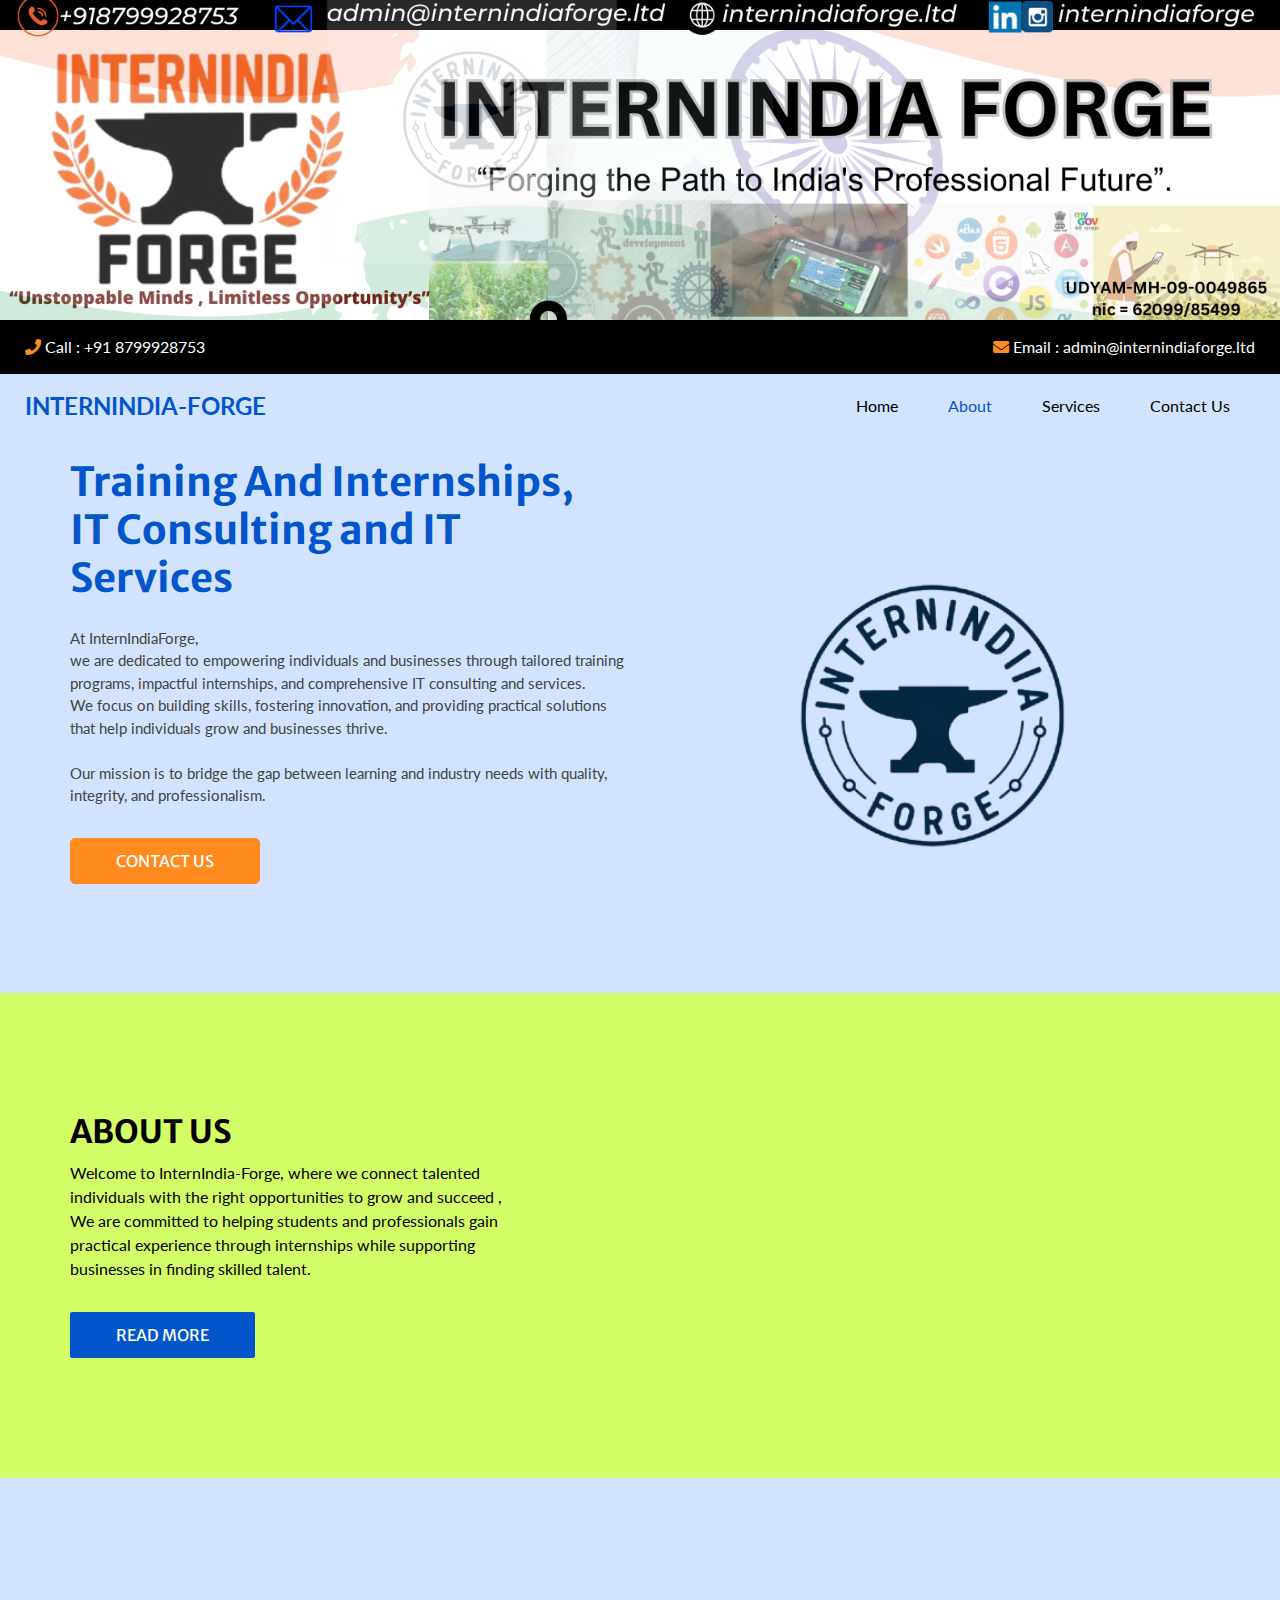
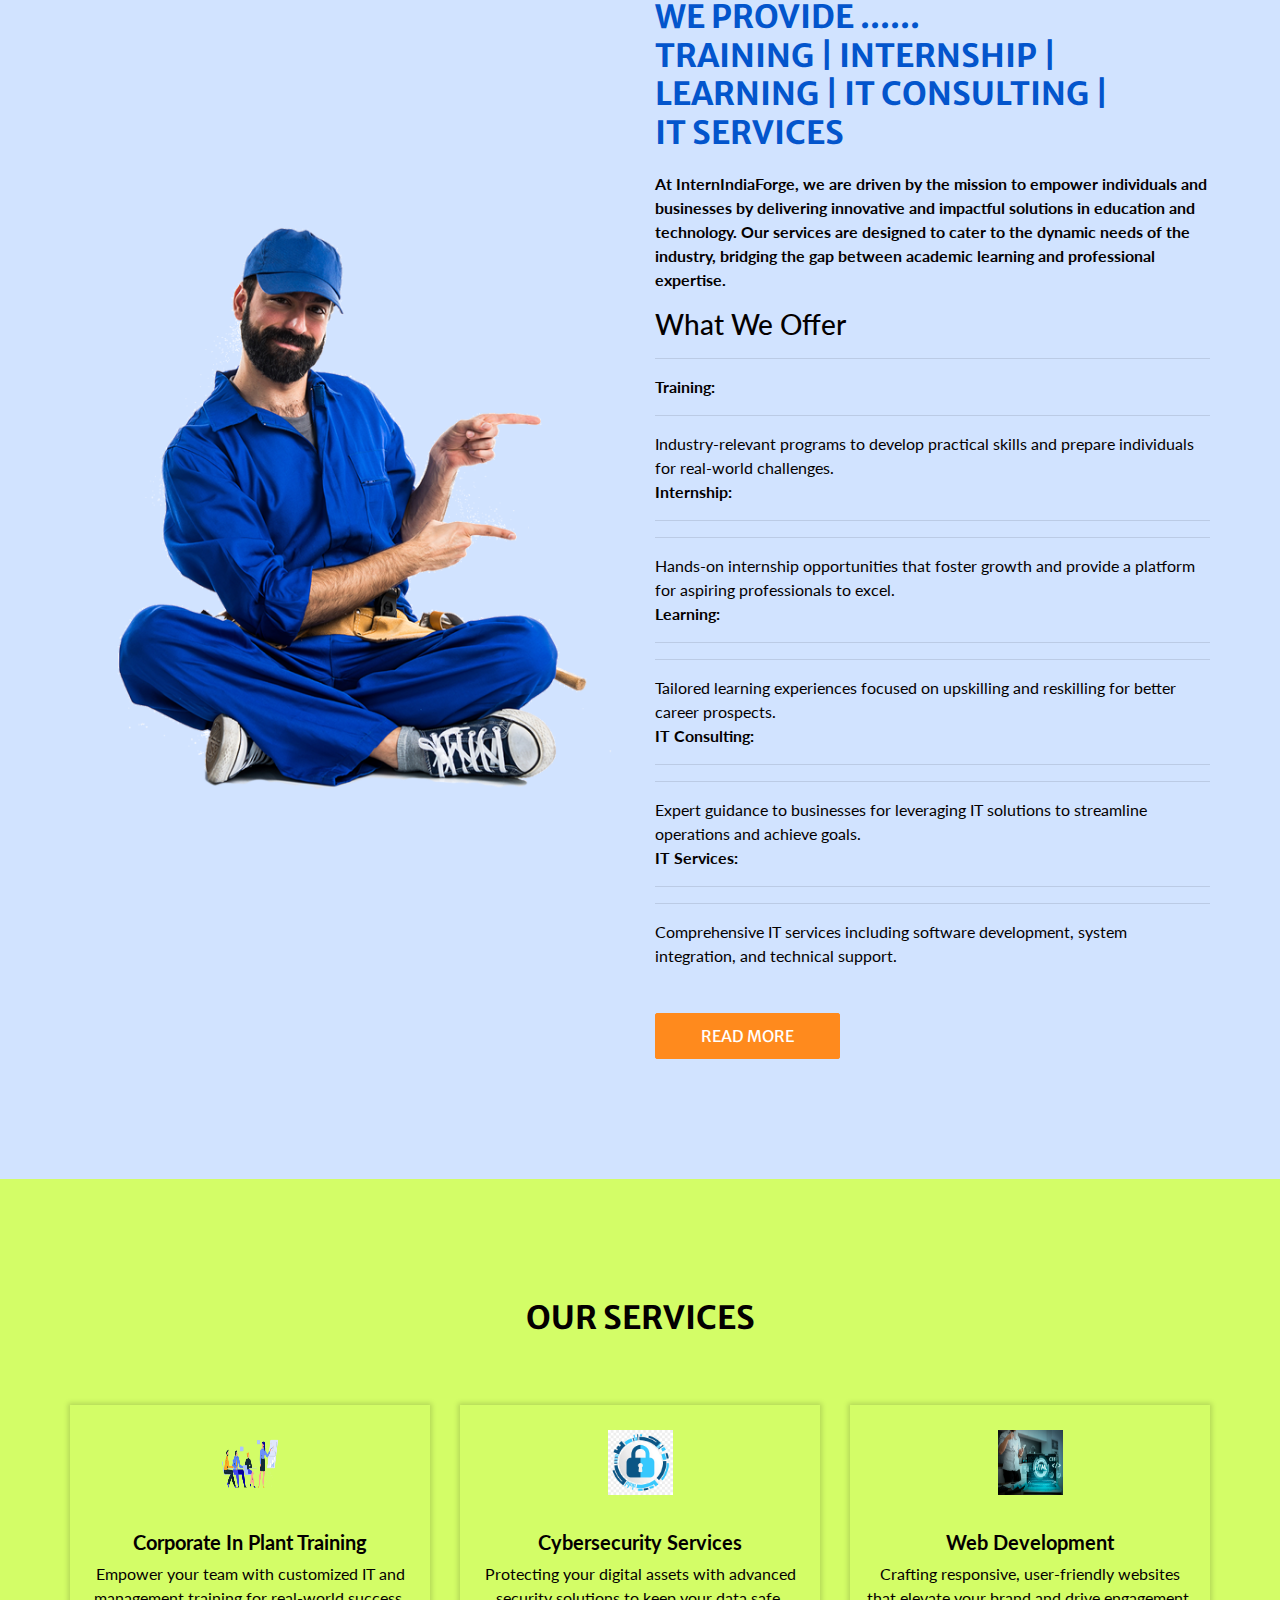
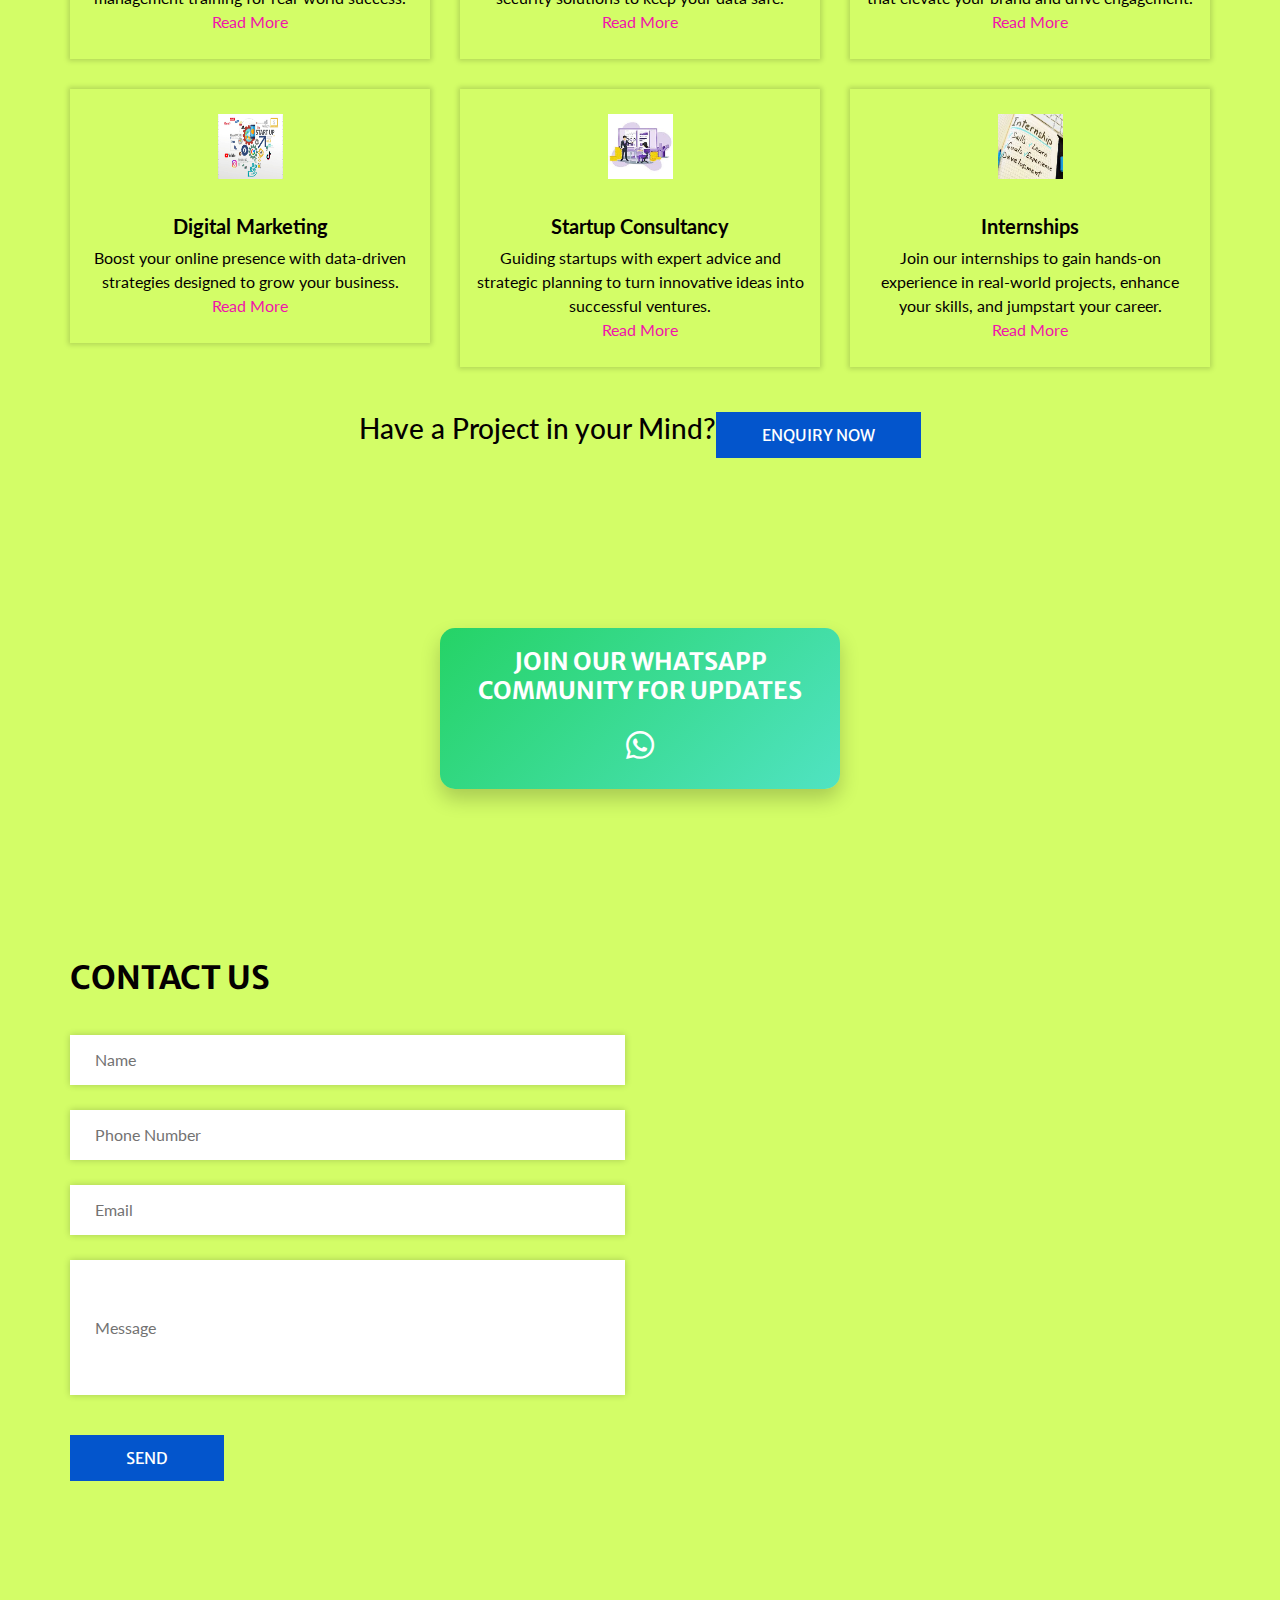
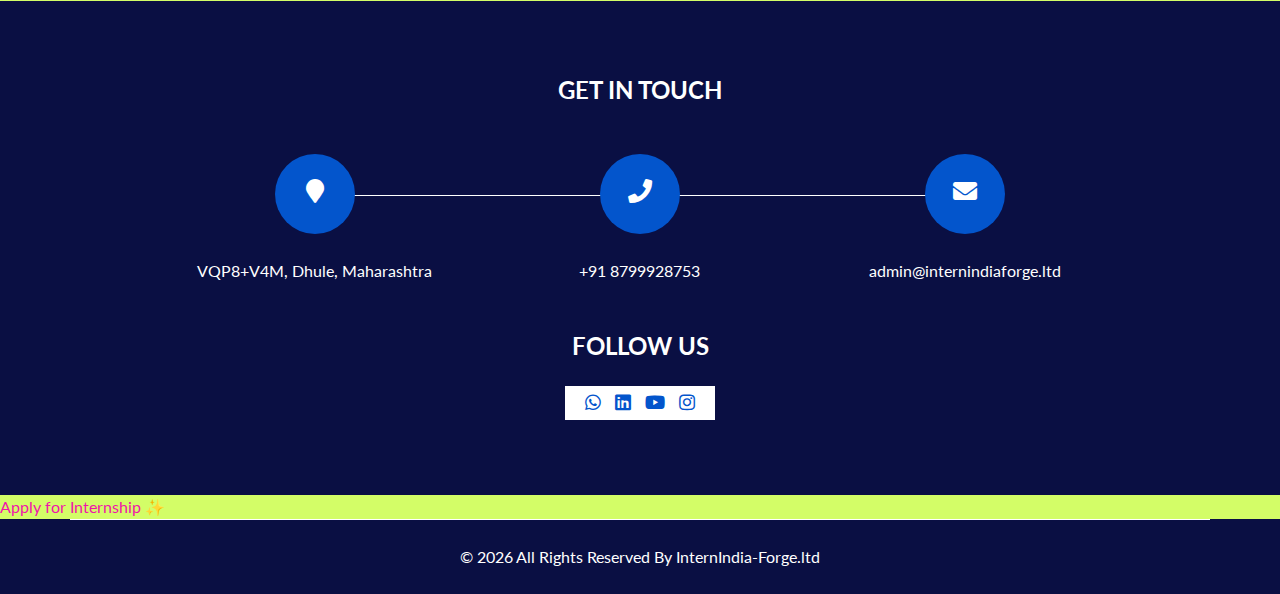
==== commit 40505e7b: "Update index.html" ====
--- a/index.html
+++ b/index.html
@@ -615,89 +615,15 @@
   </div>
 </section>
 
-<style>
-    body {
-      display: flex;
-      justify-content: center;
-      align-items: center;
-      min-height: 100vh;
-      margin: 0;
-      background: #f0f2f5;
-      font-family: 'Arial', sans-serif;
-    }
-
-    .button-wrapper {
-      position: relative;
-    }
-
-    .apply-button {
-      padding: 20px 40px;
-      font-size: 1.2em;
-      font-weight: bold;
-      color: white;
-      background: linear-gradient(45deg, #4776E6, #8E54E9);
-      border: none;
-      border-radius: 50px;
-      cursor: pointer;
-      transition: all 0.3s ease;
-      position: relative;
-      overflow: hidden;
-      box-shadow: 0 6px 30px -10px #8E54E9;
-    }
-
-    .apply-button:hover {
-      transform: translateY(-3px);
-      box-shadow: 0 8px 40px -10px #8E54E9;
-    }
-
-    .apply-button::before {
-      content: '';
-      position: absolute;
-      top: -50%;
-      left: -50%;
-      width: 200%;
-      height: 200%;
-      background: rgba(255, 255, 255, 0.2);
-      transform: rotate(45deg);
-      transition: all 0.5s ease;
-    }
-
-    .apply-button:hover::before {
-      left: 100%;
-    }
-
-    .pulse {
-      position: absolute;
-      top: 50%;
-      left: 50%;
-      transform: translate(-50%, -50%);
-      width: 100%;
-      height: 100%;
-      border-radius: 50px;
-      border: 2px solid rgba(142, 84, 233, 0.5);
-      animation: pulse 2s infinite;
-    }
-
-    @keyframes pulse {
-      0% {
-        transform: translate(-50%, -50%) scale(1);
-        opacity: 1;
-      }
-      100% {
-        transform: translate(-50%, -50%) scale(1.3);
-        opacity: 0;
-      }
-    }
-  </style>
-</head>
-<body>
+
+
   <div class="button-wrapper">
     <div class="pulse"></div>
     <a href="Intern.html" class="apply-button">
       Apply for Internship ✨
     </a>
   </div>
-</body>
+
   <!-- apply for internship button ended -->
   
 
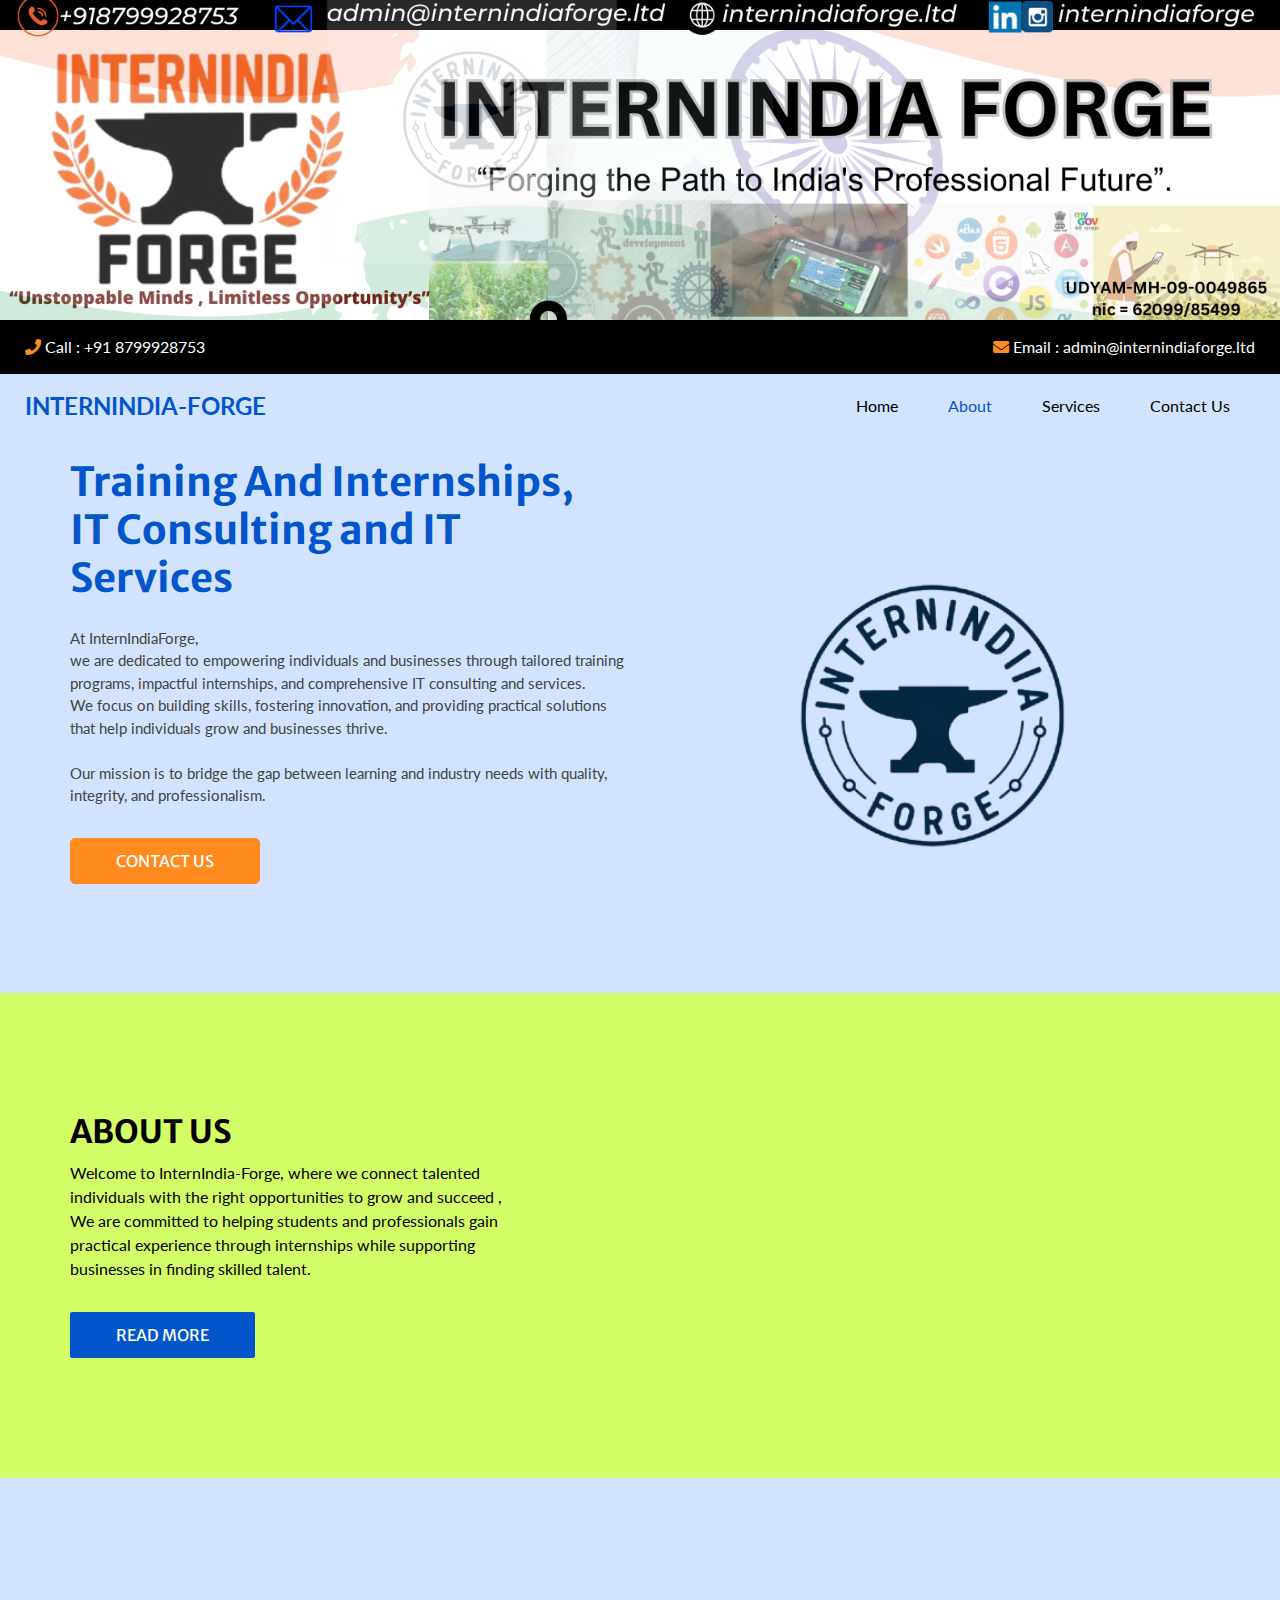
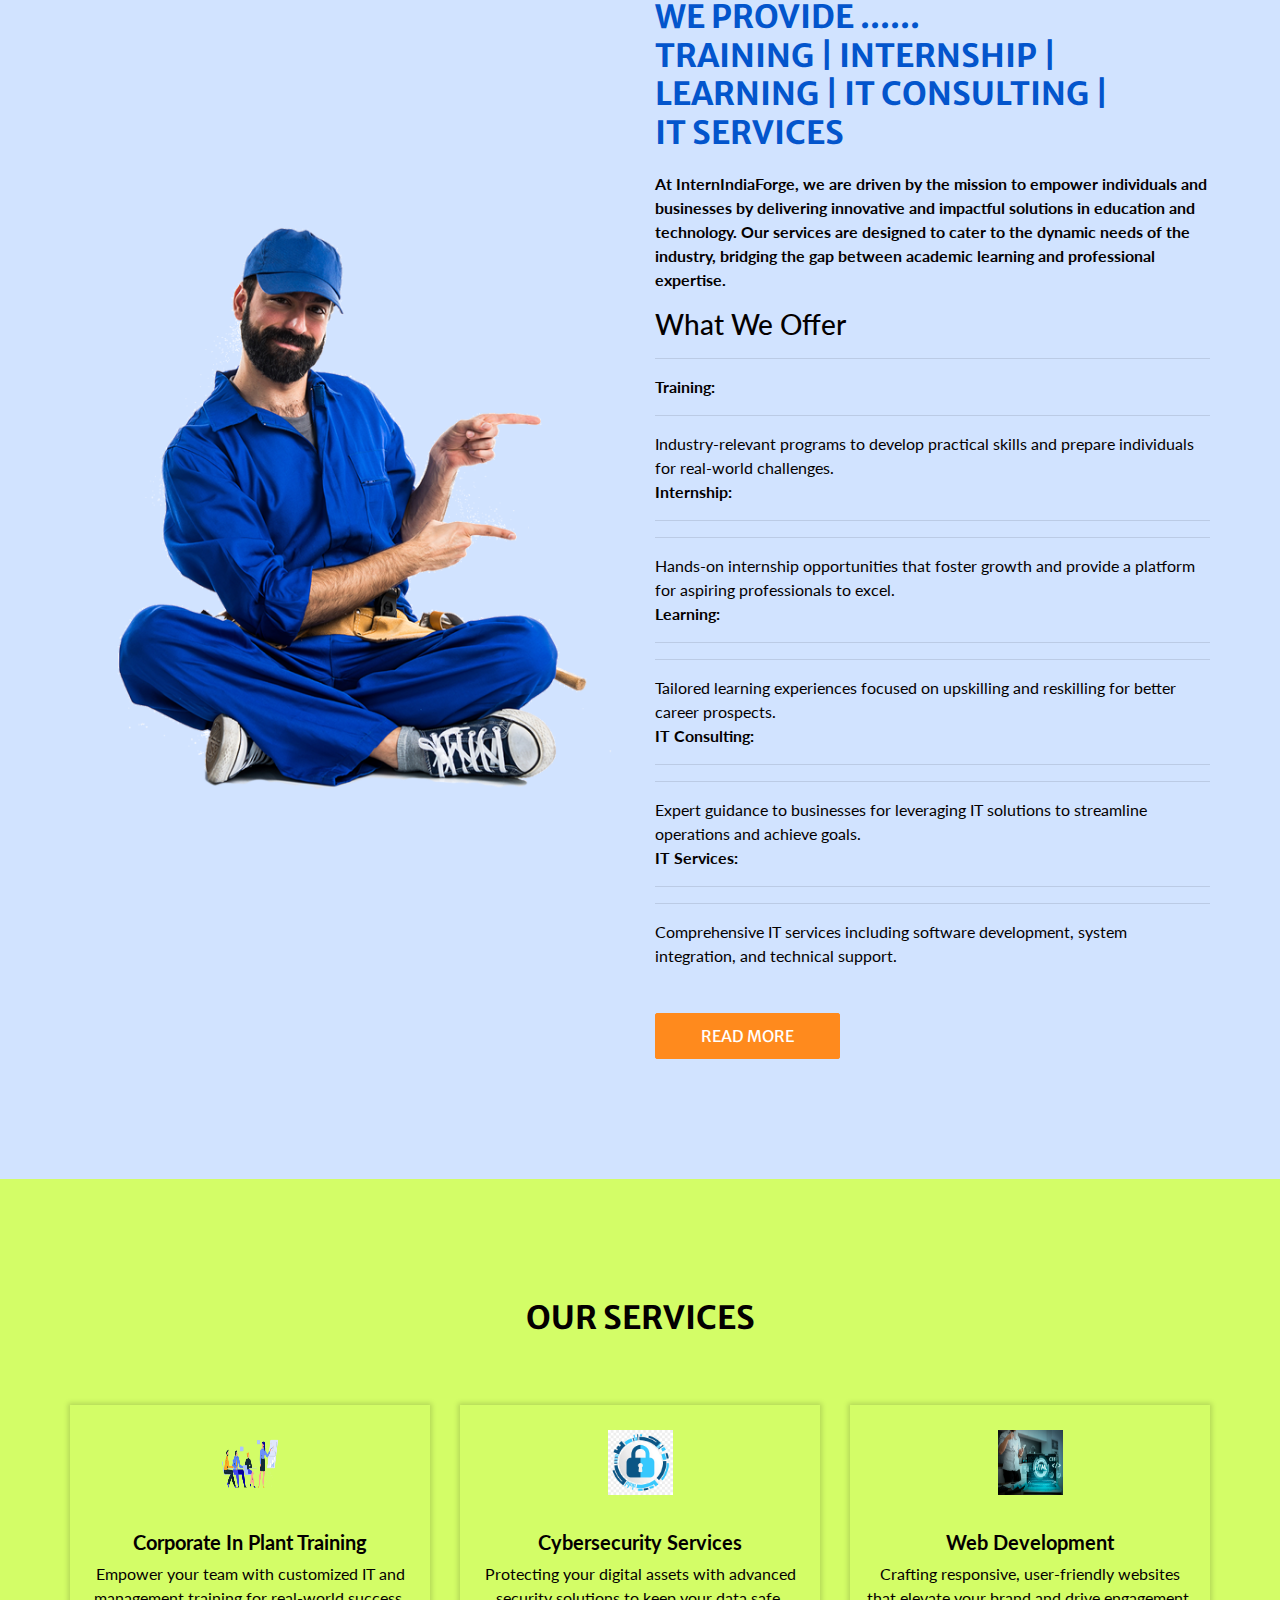
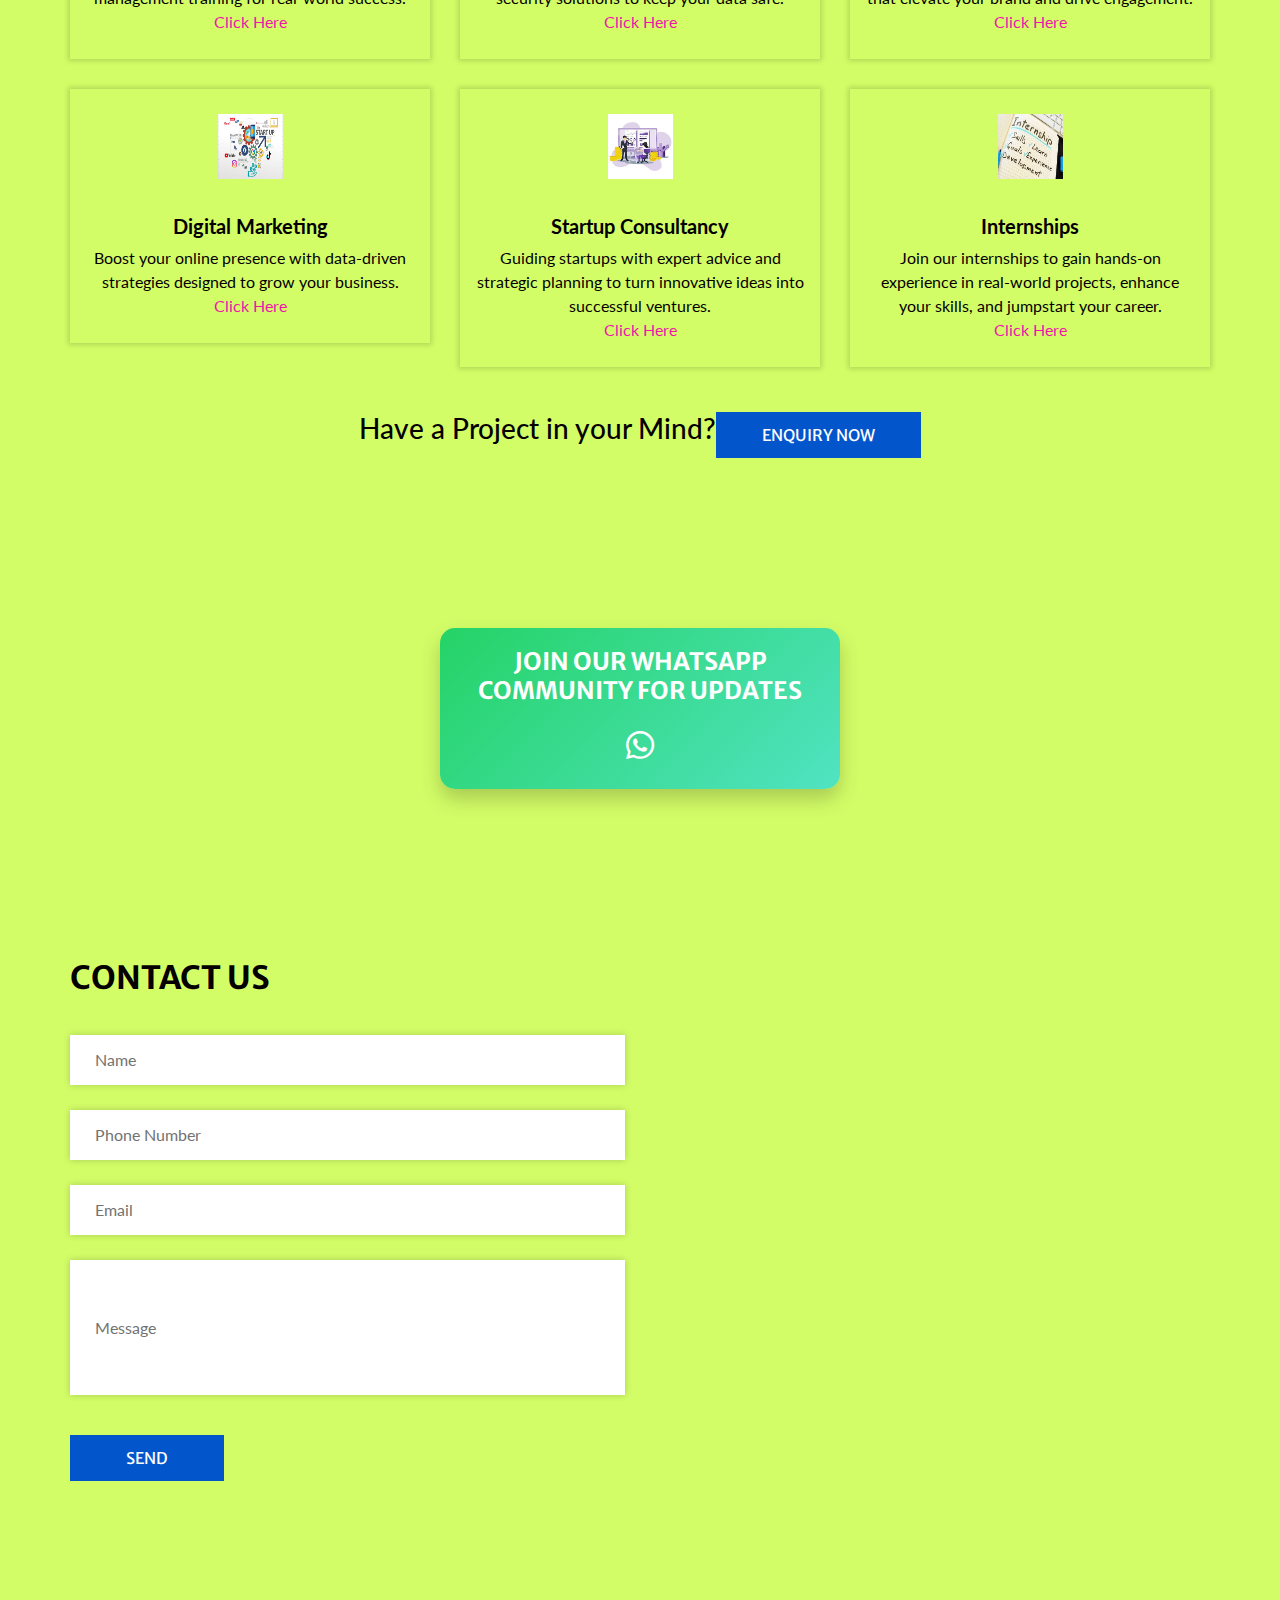
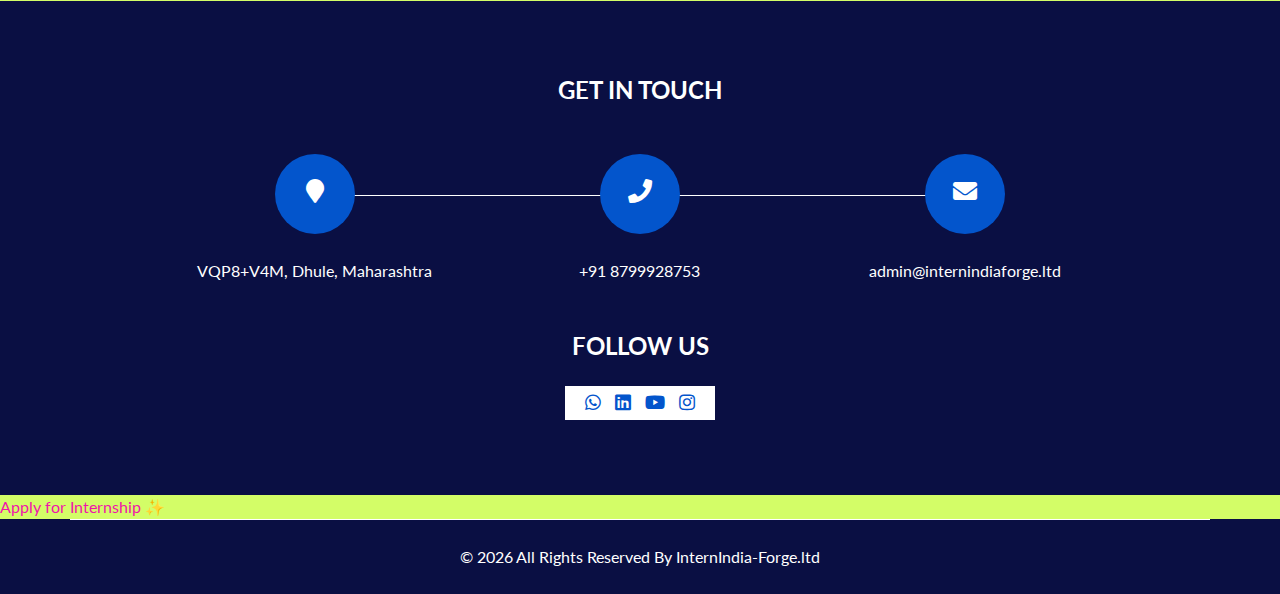
==== commit a6e8358c: "Update index.html" ====
--- a/index.html
+++ b/index.html
@@ -241,7 +241,7 @@
                 Empower your team with customized IT and management training for real-world success.
               </p>
               <a href="intern.html">
-                Read More
+                Click Here
               </a>
             </div>
           </div>
@@ -257,7 +257,7 @@
                 Protecting your digital assets with advanced security solutions to keep your data safe.
               </p>
               <a href="comingsoon.html">
-                Read More
+                Click Here
               </a>
             </div>
           </div>
@@ -273,7 +273,7 @@
                 Crafting responsive, user-friendly websites that elevate your brand and drive engagement.
               </p>
               <a href="comingsoon.html">
-                Read More
+                Click Here
               </a>
             </div>
           </div>
@@ -289,7 +289,7 @@
                 Boost your online presence with data-driven strategies designed to grow your business.
               </p>
               <a href="comingsoon.html">
-                Read More
+                Click Here
               </a>
             </div>
           </div>
@@ -305,7 +305,7 @@
                 Guiding startups with expert advice and strategic planning to turn innovative ideas into successful ventures.
               </p>
               <a href="comingsoon.html">
-                Read More
+                Click Here
               </a>
             </div>
           </div>
@@ -321,7 +321,7 @@
                 Join our internships to gain hands-on experience in real-world projects, enhance your skills, and jumpstart your career.
               </p>
               <a href="intern.html">
-                Read More
+                Click Here
               </a>
             </div>
           </div>
